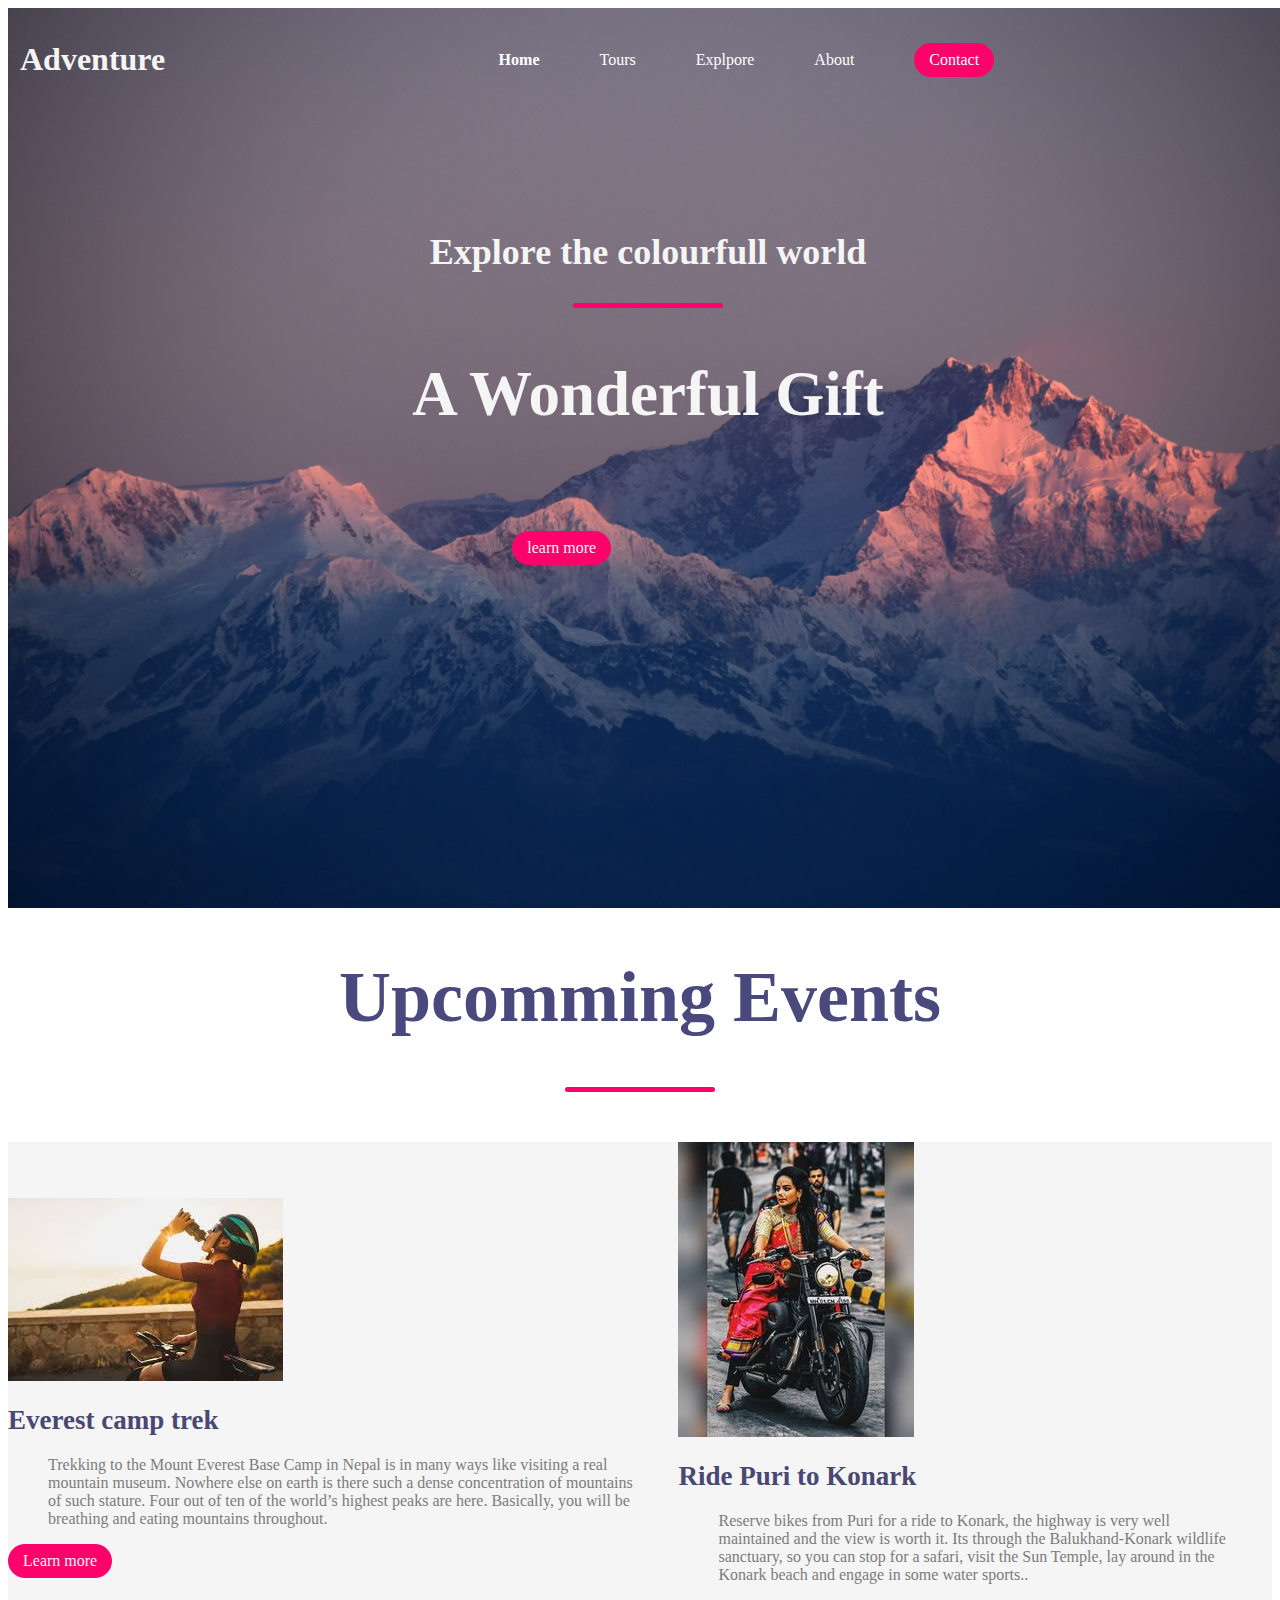
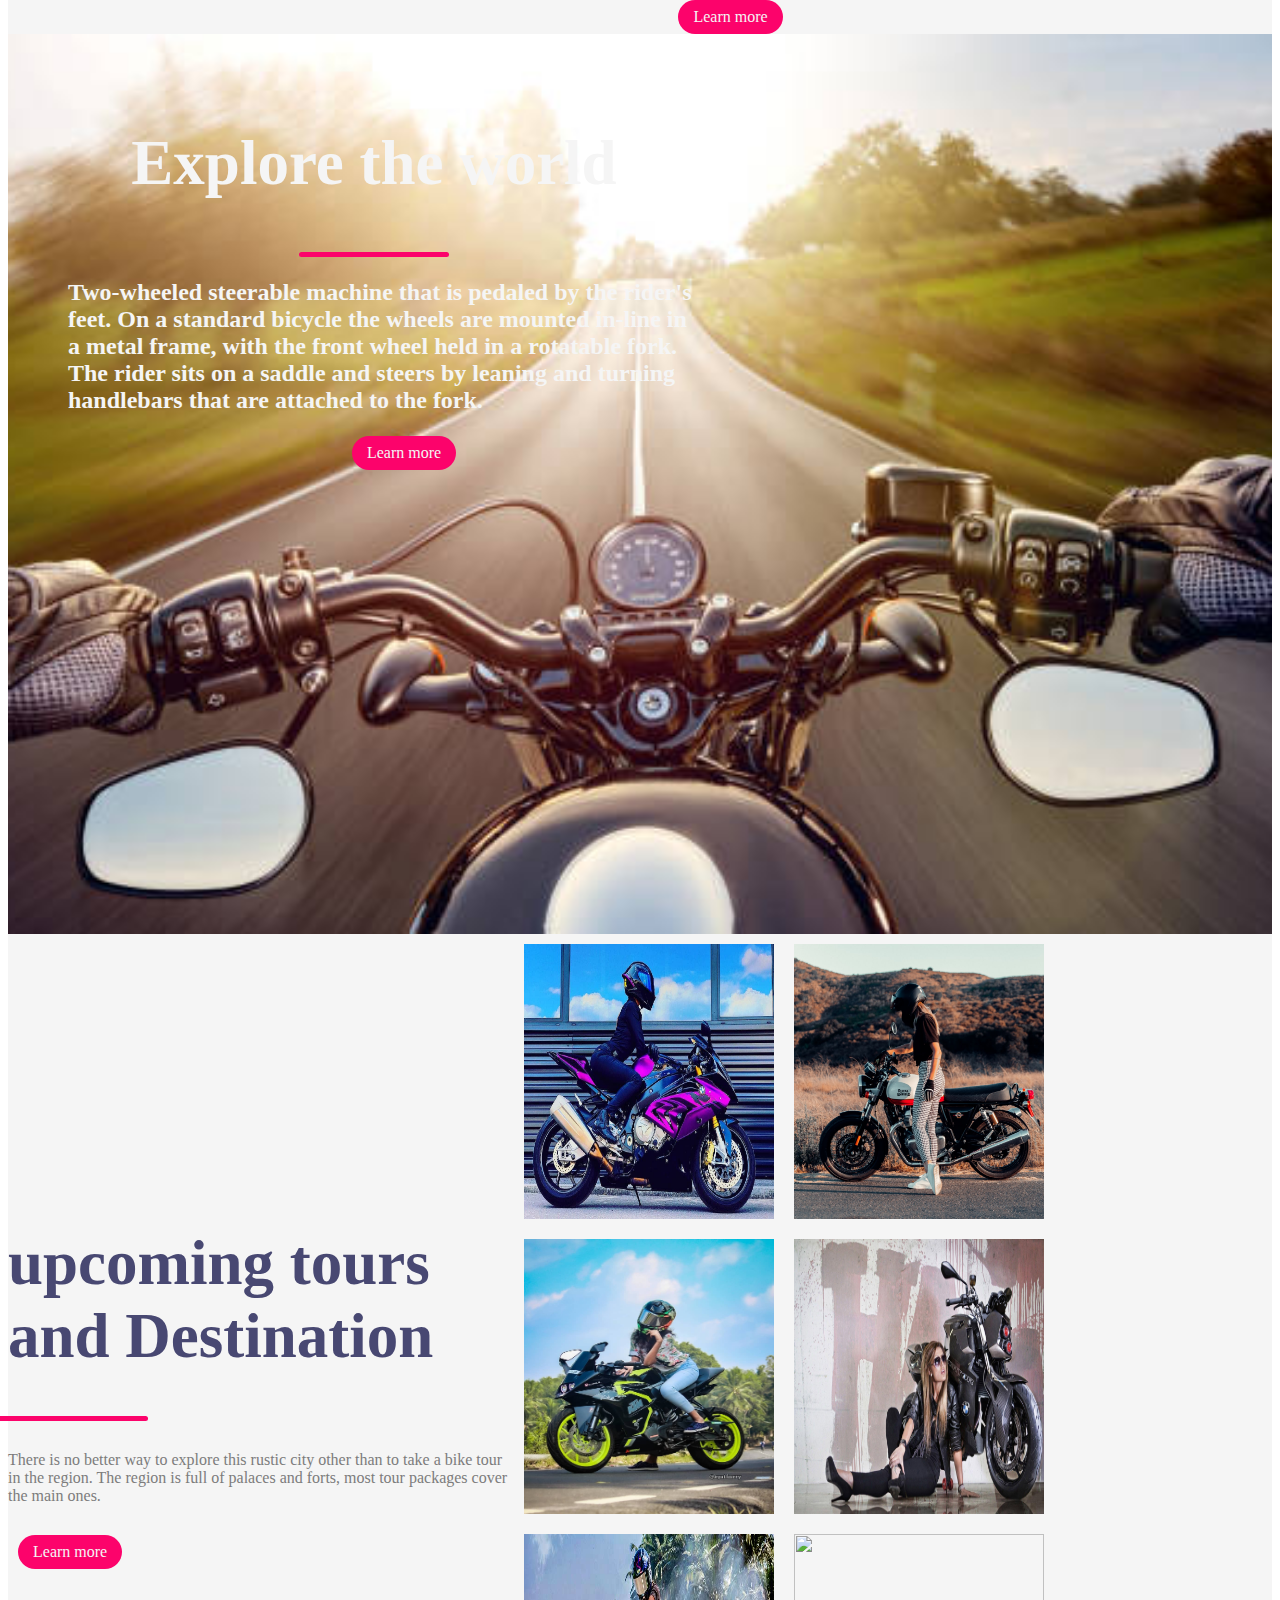
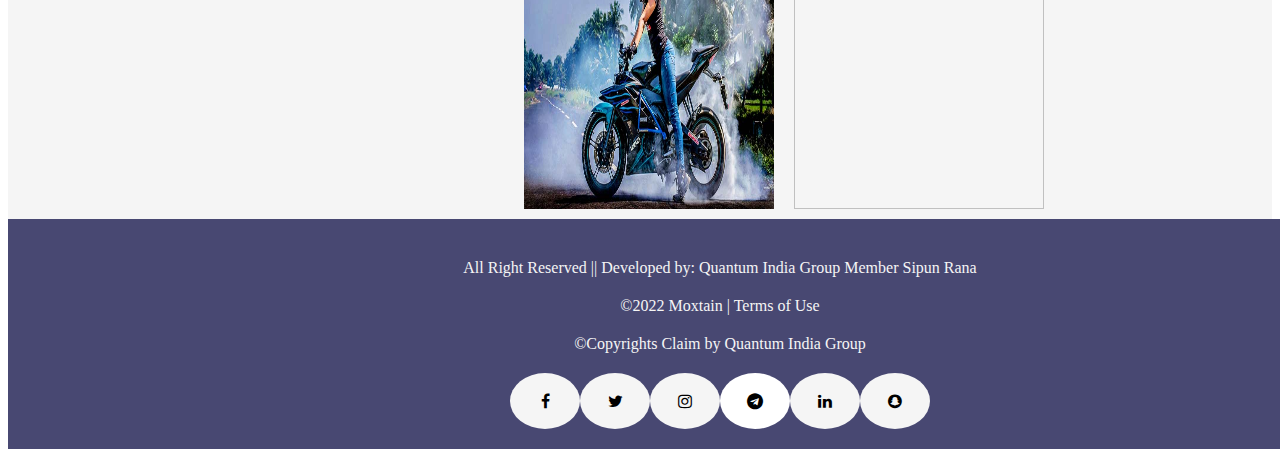
==== index.html @ a11cf1b9 "Update index.html" ====
<!DOCTYPE html>
<html>
<head>
	<meta charset="utf-8">
	<meta http-equiv="X-UA-Compatible" content="IE=edge">
	<meta name="viewport" content="width=device-width, initial-scale=1">
	
	<title>ADVENTURE</title>
	<link rel="preconnect" href="https://fonts.gstatic.com">
	<link href="https://fonts.googleapis.com/css2?family=Poppins:wght@300&display=swap" rel="stylesheet">
	<link rel="stylesheet" href="index.css">	
	<link rel="stylesheet" href="https://cdnjs.cloudflare.com/ajax/libs/font-awesome/4.7.0/css/font-awesome.min.css">
</head>
<body>
	<!--navbar-->
	<nav class="navbar">
		<h1 class="logo">Adventure</h1>
		<ul class="nav-links">
			<li class="active"><a href="index.html">Home</a></li>
			<li><a href="tours.html">Tours</a></li>
			<li><a href="explore.html">Explpore</a></li>
			<li><a href="about.html">About</a></li>
			<li class="ctn"><a href="contact.html">Contact</a></li>
			
			
		</ul>
		<img src="menu-btn.png" alt="" class="menu-btn">
		<i class="fa-sharp fa-solid fa-bars"></i>
		
	</nav>
	
	<header>
		<div class="header-content">
			<h2>Explore the colourfull world</h2>
			<div class="line"></div>
			<h1 style=" margin-bottom: 100px;">A Wonderful Gift</h1>
			<a href="https://www.betterhealth.vic.gov.au/health/healthyliving/cycling-health-benefits#:~:text=Cycling%20can%20help%20to%20protect,%2C%20park%2C%20school%20or%20work." class="ctn" style=" margin-left: 100px ;">learn more</a>
		</div>
	</header>
	<!---event-->
	<section class="events">
		<div class="title">
			<h1>Upcomming Events</h1>
			<div class="line"></div>
		</div>
		<div class="row">
			<div class="col">
				<img src="bike3.jpg" alt="">
				<h4>Everest camp trek</h4>
				<p>Trekking to the Mount Everest Base Camp in Nepal is in many ways like visiting a real mountain museum. Nowhere else on earth is there such a dense concentration of mountains of such stature. Four out of ten of the world’s highest peaks are here. Basically, you will be breathing and eating mountains throughout.</p>
				<a href="https://www.advadventures.com/package/gokyo-lake-to-everest-base-camp-trek.html?gclid=Cj0KCQjw6_CYBhDjARIsABnuSzqM0OFunBYCqiT2NWMAEwwoQ1t_6S26UzSmLmyEtZHwjiIYIII5TRMaApV6EALw_wcB" class="ctn">Learn more</a>
			</div>
			<div class="col">
				<img src="bike10.jpg" alt="">
				<h4> Ride Puri to Konark</h4>
				<p>Reserve bikes from Puri for a ride to Konark, the highway is very well maintained and the view is worth it. Its through the Balukhand-Konark wildlife sanctuary, so you can stop for a safari, visit the Sun Temple, lay around in the Konark beach and engage in some water sports..</p>
				<a href="https://indiagirlsonbike.blogspot.com/" class="ctn">Learn more</a>
			</div>
			
		</div>
	</section>
	<section class="explore">
		<div class="explore-content">
		<h1>Explore the world</h1>
		<div class="line"></div>
	<p><h2 style="transform: translate(10px,-80px);"> Two-wheeled steerable machine that is pedaled by the rider's feet. On a standard bicycle the wheels are mounted in-line in a metal frame, with the front wheel held in a rotatable fork. The rider sits on a saddle and steers by leaning and turning handlebars that are attached to the fork.</h2></p>
	<a href="https://www.britannica.com/technology/bicycle" class="ctn" style="transform:translate(30px,-150px);">Learn more</a>
	</div>
	</section>
	<section class="tours">
		<div class="row">
			<div class="col content-col">
				<h1>upcoming tours and Destination</h1>
				<div class="line"></div>
		<p>There is no better way to explore this rustic city other than to take a bike tour in the region. The region is full of palaces and forts, most tour packages cover the main ones. </p>
		<a href="https://www.tourism-of-india.com/bike-tours/" class="ctn">Learn more</a>
		</div>
		<div class="col image-col">
			<div class="image-gallery">
				<img src="bike4.jpeg" alt=""  height="275" width="183">
				<img src="bike5.jpg" alt=""  height="275" width="183">
				<img src="bike6.jpg" alt=""  height="275" width="183">
				<img src="bike7.jpg" alt="" height="275" width="183">
				<img src="bike8.jpg" alt=""  height="275" width="183">
				<img src="bike9.jpg" alt=""  height="275" width="183">
			</div>
			
		</div>
			
		</div>
		
	</section>
	<section class="footer">
		<p> All Right Reserved || Developed by: Quantum India Group Member Sipun Rana</p>
		<p>©2022 Moxtain | Terms of Use</p>
		<p>&copy;Copyrights Claim by Quantum India Group</p>
		<div class="social-apps flex">
		<a href="https://www.facebook.com" class="fa fa-facebook"></a>
		<a href="https://twitter.com/SIPUNRANA8?t=PG3cAD7wBOvK9KyFyAc2Jw&s=09" class="fa fa-twitter"></a>
		<a href="https://www.instagram.com/s_i_p_u_n_10/" class="fa fa-instagram"></a>
		<a href="https://t.me/Sipunrana" class="fa fa-telegram"></a>
		<a href="https://www.linkedin.com/in/sipun-rana-8a11a0234" class="fa fa-linkedin"></a>
		<a href="https://t.snapchat.com/KN6qvRUb" class="fa fa-snapchat"></a>

	</section>
	<script type="text/javascript">
		const menuBtn= document.querySelector('.menu-btn');
		const navlinks= document.querySelector('.nav-links');

		menuBtn.addEventListener('click',()=>{navlinks.classList.toggle('mobile-menu')})
	</script>
	<script>
	function darkMode() {
		var element = document.body;
		element.classList.toggle("dark-mode");
	}
	</script>
	
	

</body>
</html>
---- index.css ----
@import url('https://fonts.googleapis.com/css2?family=Poppins&display=swap'); 
/* ******global***** */
.{
	margin: 0;
	padding: 0;
	box-sizing: border-box;
}
a{
	text-decoration: none;
	text-decoration-color: whitesmoke;
	color: white;
	float: left;
}
 a:hover{
			background-color: white;
			color: #fc036b;
		}
ul{
	list-style: none;
}
.active{
	color: #fc036b;
	text-decoration: underline;
	font-weight: bold;
}
/*body,html{
	overflow-x: hidden;
}*/
/* Navbar*/
.navbar{
	position: absolute;
	top: 0;
	left: 0;
	display: flex;
	width: 100%;
	justify-content: space-between;
	padding: 20px;
	color: whitesmoke;
}
.nav-links{
	display: flex;
	align-items: center;

}
.nav-links li{
	margin: 0 30px;
}
header{
	width: 100vw;
	height: 100vh;
	background-image: url(mountain.jpg);
	background-position: bottom;
	background-size: cover;
	display: flex;
	align-items: center;
	justify-content: center;
}
.header-content{
	margin-bottom: 150px;
	color: whitesmoke;
	text-align: center;
}
.header-content h2{
	font-size: 4vmin;
}
.line{
	width: 150px;
	height: 5px;
	background: #fc036b;
	margin: 10px auto;
	border-radius: 5px;
}
.header-content h1{
	font-size: 7vmin;
	margin-top: 50px;
	margin-bottom: 30px;
}
.ctn{
	padding: 8px 15px;
	background: #fc036b;
	border-radius: 30px;
	color: whitesmoke;
}
.menu-btn {
	position: absolute;
	top: 30px;
	right: 30px;
	width: 40px;
	cursor: pointer;
	display: none;
	clip-path: circle();
}
/*Event*/
.section{
	width: 80%;
	margin: 80px auto;
}
.title{
	text-align: center;
	font-size: 4vmin;
	color: rgb(73, 73, 126);
}
.row{
	display: flex;
	align-items: center;
	width: 100%;
	justify-content: space-between;
	background: whitesmoke;
}
.row col {
	display: flex;
	flex-direction: column;
	align-items: center;
}
.events .row{
	margin-top: 50px;
}
h4{
	font-size: 3vmin;
	color: #484872;
	margin: 20px auto;
}
p{
	color: #7c7c7c;
	padding: 0px 40px;
}
.events.ctn {
	margin-top: 30px;
}
.explore{
	width: 100%;
	height: 100vh;
	background-image: url(bike.jpg);
	background-position: center;
	background-size: cover;
	background-repeat: no-repeat;
	display: flex;
}
.explore-content {
	width: 50%;
	padding: 50px;
	color: whitesmoke;
	display: flex;
	align-items: center;
	flex-direction: column;
}
.explore-content h1{
	font-size: 7vmin;
	
}
.explore-content .line{
	margin-bottom: 50px;
}
.explore-content p{
	color: rgb(2221, 221, 221);
}
.explore-content .ctn{
	margin-top: 40px;
}
.content-col{
	width: 40%;
}
.image-col{
	width: 60%;
}
.tours .row.col{
	width: 50%;
}
.tours .image-gallery{
	display: flex;
	flex-wrap: wrap;
	width: 100%;
	align-items: center;
}
.image-gallery img{
	width: 250px;
	margin: 10px;
}
.content-col h1{
	font-size: 7vmin;
	color: #484872;
}
.content-col .line{
	margin-left: -10px;
}
.content-col p{
	padding: 0;
	margin: 30px auto;
}
.content-col .ctn{
	margin-left: 10px;
}
.footer{
	width: 100%;
	min-height: 150px;
	padding: 20px 80px;
	margin: 0;
	background: #484872;
	text-align: center;
}
.footer p{
	color: whitesmoke;
	margin: 20px auto;
}

/* Style all font awesome icons */
.fa {
  padding: 20px;
  font-size: 30px;
  width: 20px;
  text-align: center;
  text-decoration: none;
  align-items: center;
}

/* Add a hover effect if you want */
.fa:hover {
  opacity: 0.7;
}

/* Set a specific color for each brand */

/* Facebook */
.fa-facebook {
  background: whitesmoke;
  color: black;
  height: -40px;
  align-items: center;
}

/* Twitter */
.fa-twitter {
  background:whitesmoke;
  color: black;
  align-items: center;
}
.fa-instagram {
  background: whitesmoke;
  color: black;
  align-items: center;
}
.fa-youtube{
	background: red;
	color: white;
	text-align: center;
	align-items: center;
	font-variant-ligatures:historical-ligatures;
}
.fa-telegram{
	background: white;
	color: black;
	text-align: center;
	align-items: center;
	font-variant-ligatures:historical-ligatures;
}
.fa-linkedin{
	background: whitesmoke;
	color: black;
	text-align: center;
	align-items: center;
	font-variant-ligatures:historical-ligatures;
}
.fa-whatsapp{
	background: green;
	color: white;
	text-align: center;
	align-items: center;
	font-variant-ligatures:historical-ligatures;
}
.fa-snapchat{
	background: whitesmoke;
	color: black;
	border-color: black;
	text-align: center;
	align-items: center;
	font-variant-ligatures:historical-ligatures;
}
.fa-envelope{
	background: whitesmoke;
	color: black;
	border-color: black;
	text-align: center;
	align-items: center;
	font-variant-ligatures:historical-ligatures;
}
.fa {
  padding: 20px;
  font-size: 30px;
  width: 30px;
  text-align: center;
  text-decoration: none;
  border-radius: 50%;
  align-items: center;

}
.flex{
	display: flex;
	flex-wrap: wrap;
	justify-content: center;
	align-items: center;
}
.dark-mode {
		background-color: black;
		color: whitesmoke;
		
	}
.header-contents pre {
	color:#484863;
	margin-top: 190px;
	margin-bottom: 250px;
	margin-left: 190px;
}


/* Mobile device */
@media only screen and (max-width: 850px){
	.menu-btn{
		display: block;

	}
	.navbar{
		padding: 0;
	}
	.logo{
		position: absolute;
		top: 30px;
		left: 30px;
	}
	.nav-links{
		flex-direction: column;
		width: 100%;
		height: 100vh;
		justify-content: center;
		background: #484872;
		margin-top: -900px;
		transition: all 0.5s ease;

	}
	.mobile-menu{
		margin-top: 0px;
		border-bottom-right-radius: 50%;
	}
	.nav-links li {
		margin: 30px auto;

	}
	/*Events*/
	.row{
		flex-direction: column;
	}
	.row .col{
		margin: 20px auto;
	}
	.col img {
		max-width: 90%;
	}
	/*explore*/
	.explore-content{
		width: 100%;

	}
	.explore-content h1{
		color: goldenrod;
	}
	.explore-content h2{
		color: whitesmoke;
	}
	.explore-content .line{
	margin-bottom: 50px;
}
	.tours .col{
		width: 100%;
	}
	.image-gallery{
		justify-content: center;
		align-items: center;
	}
	.image-gallery img{
		width: 90%;
	}
	.footer {
		padding: 10px;
	}
}
.about-content{
	background: whitesmoke;
}
/*Animation*/
img{
	transition: transform .3s ease;
}
img:hover{
	transform: scale(1.1);
}
.ctn:hover{
	background: whitesmoke;
	color: #fc036b;
	box-shadow: 2px 2px 5px #00000056;
}
li:hover{
	color: #fc036b;
	cursor: pointer;
}
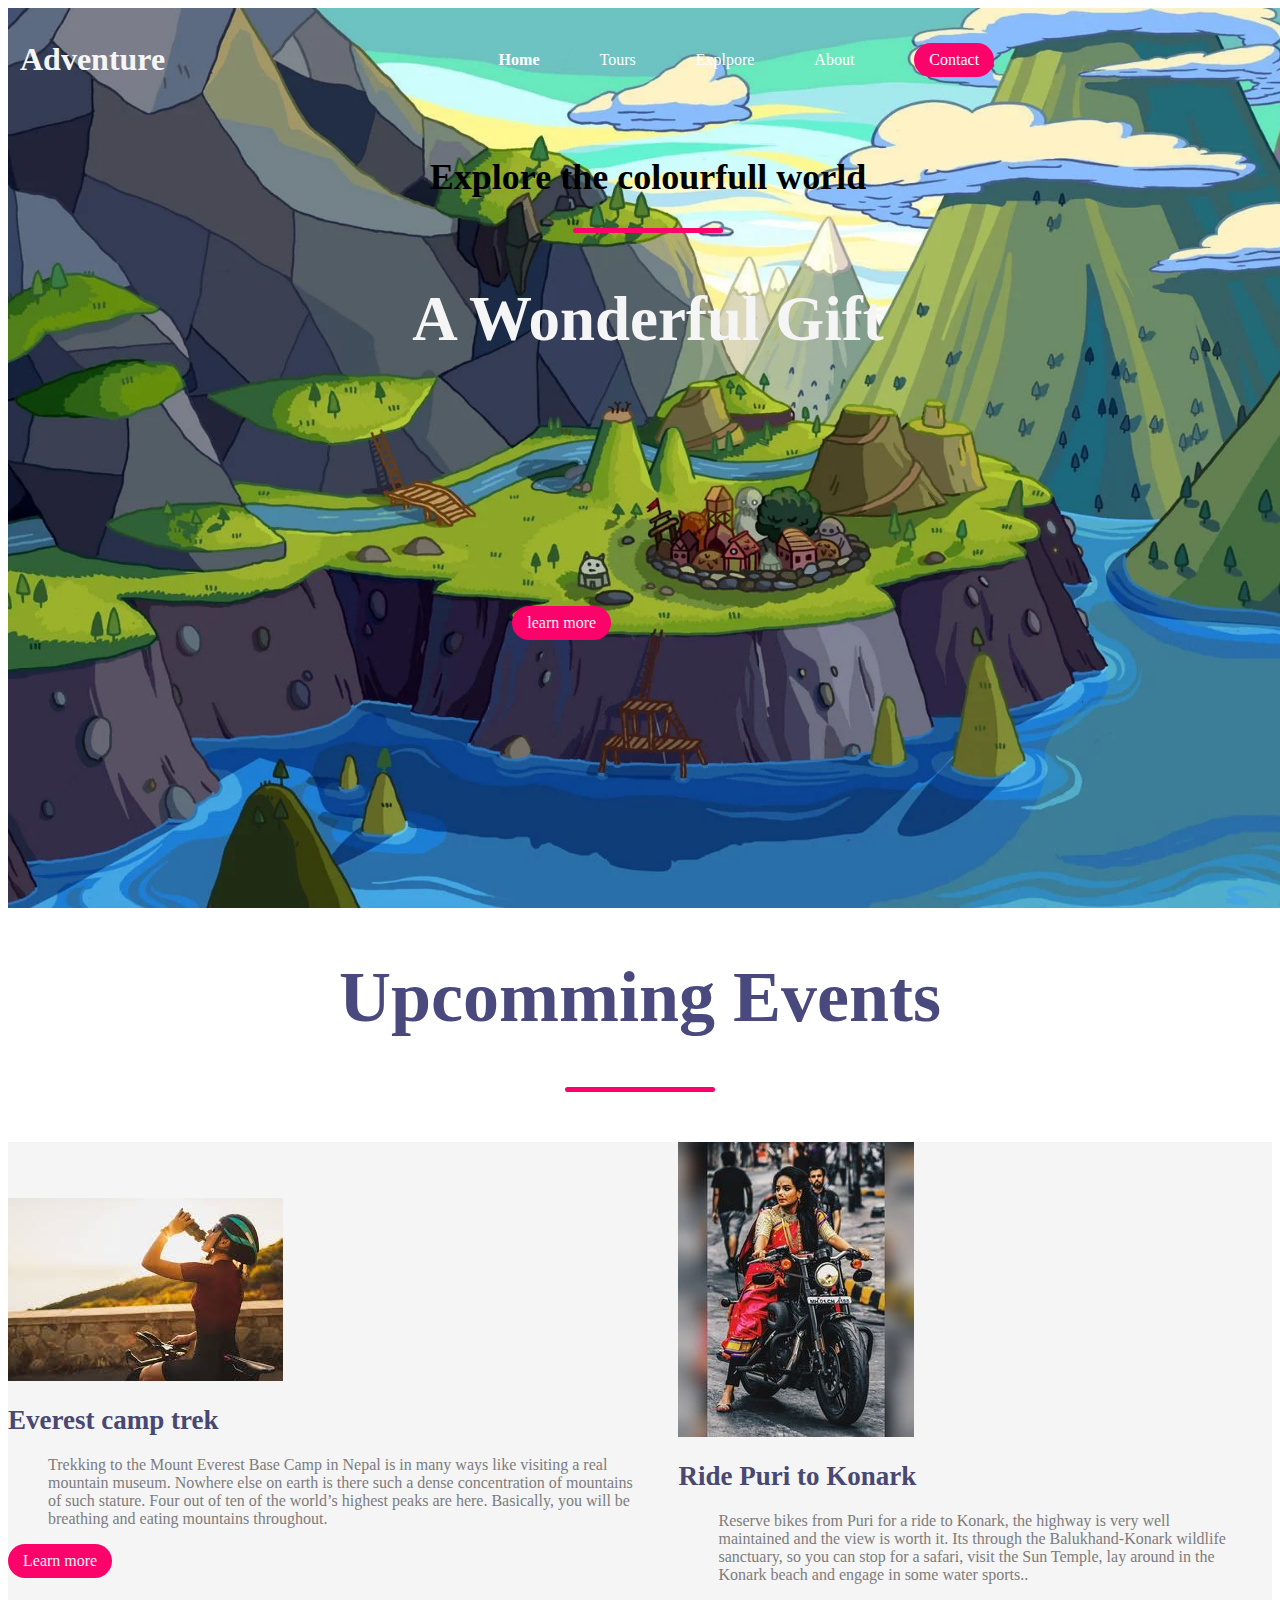
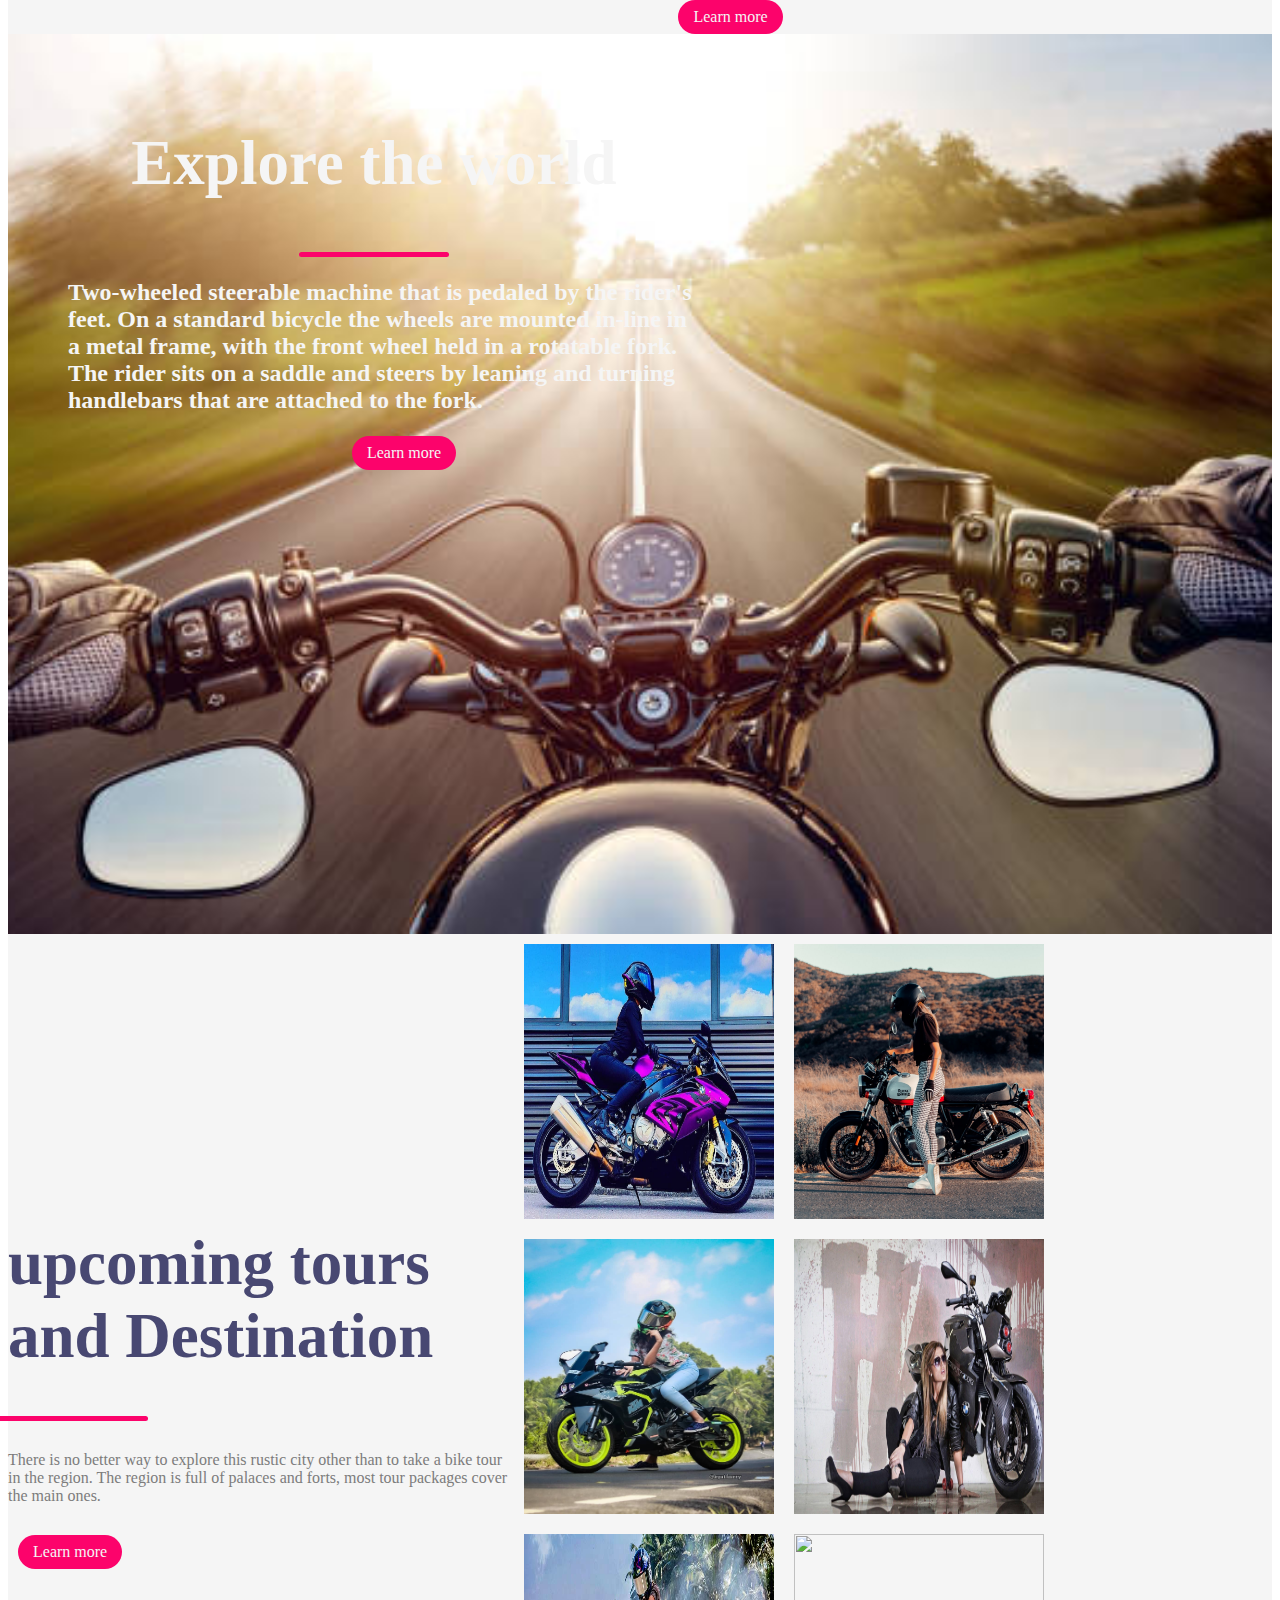
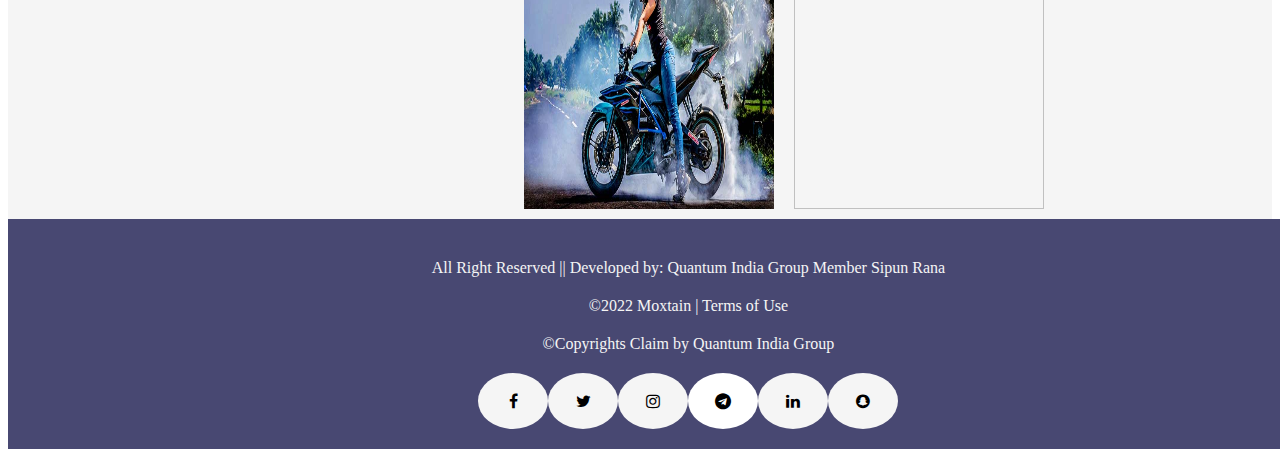
==== commit 99b10fb4: "Update index.html" ====
--- a/index.html
+++ b/index.html
@@ -31,9 +31,9 @@
 	
 	<header>
 		<div class="header-content">
-			<h2>Explore the colourfull world</h2>
+			<h2 style="color:black">Explore the colourfull world</h2>
 			<div class="line"></div>
-			<h1 style=" margin-bottom: 100px;">A Wonderful Gift</h1>
+			<h1 style=" margin-bottom: 250px;">A Wonderful Gift</h1>
 			<a href="https://www.betterhealth.vic.gov.au/health/healthyliving/cycling-health-benefits#:~:text=Cycling%20can%20help%20to%20protect,%2C%20park%2C%20school%20or%20work." class="ctn" style=" margin-left: 100px ;">learn more</a>
 		</div>
 	</header>
--- a/index.css
+++ b/index.css
@@ -48,7 +48,7 @@
 header{
 	width: 100vw;
 	height: 100vh;
-	background-image: url(mountain.jpg);
+	background-image: url(mountain2.webp);
 	background-position: bottom;
 	background-size: cover;
 	display: flex;
@@ -191,7 +191,7 @@
 	margin-left: 10px;
 }
 .footer{
-	width: 100%;
+	width: 95%;
 	min-height: 150px;
 	padding: 20px 80px;
 	margin: 0;
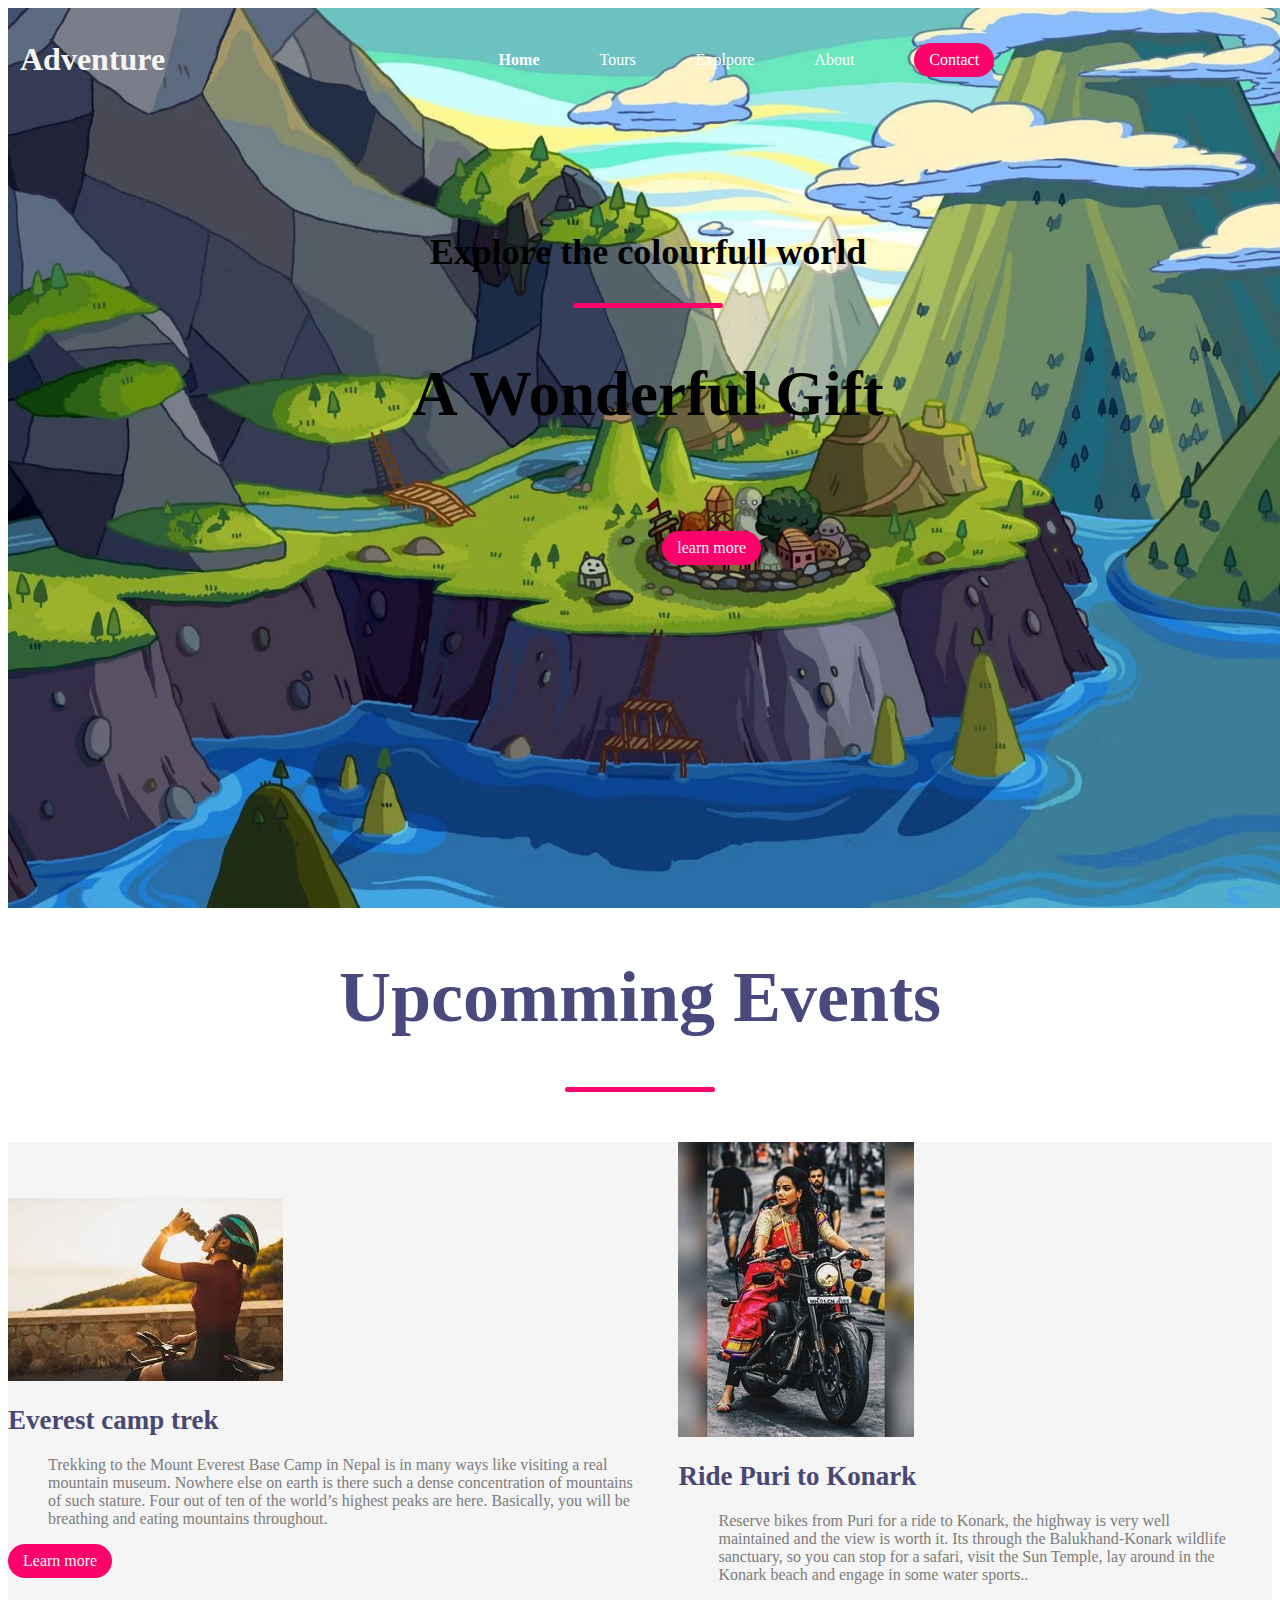
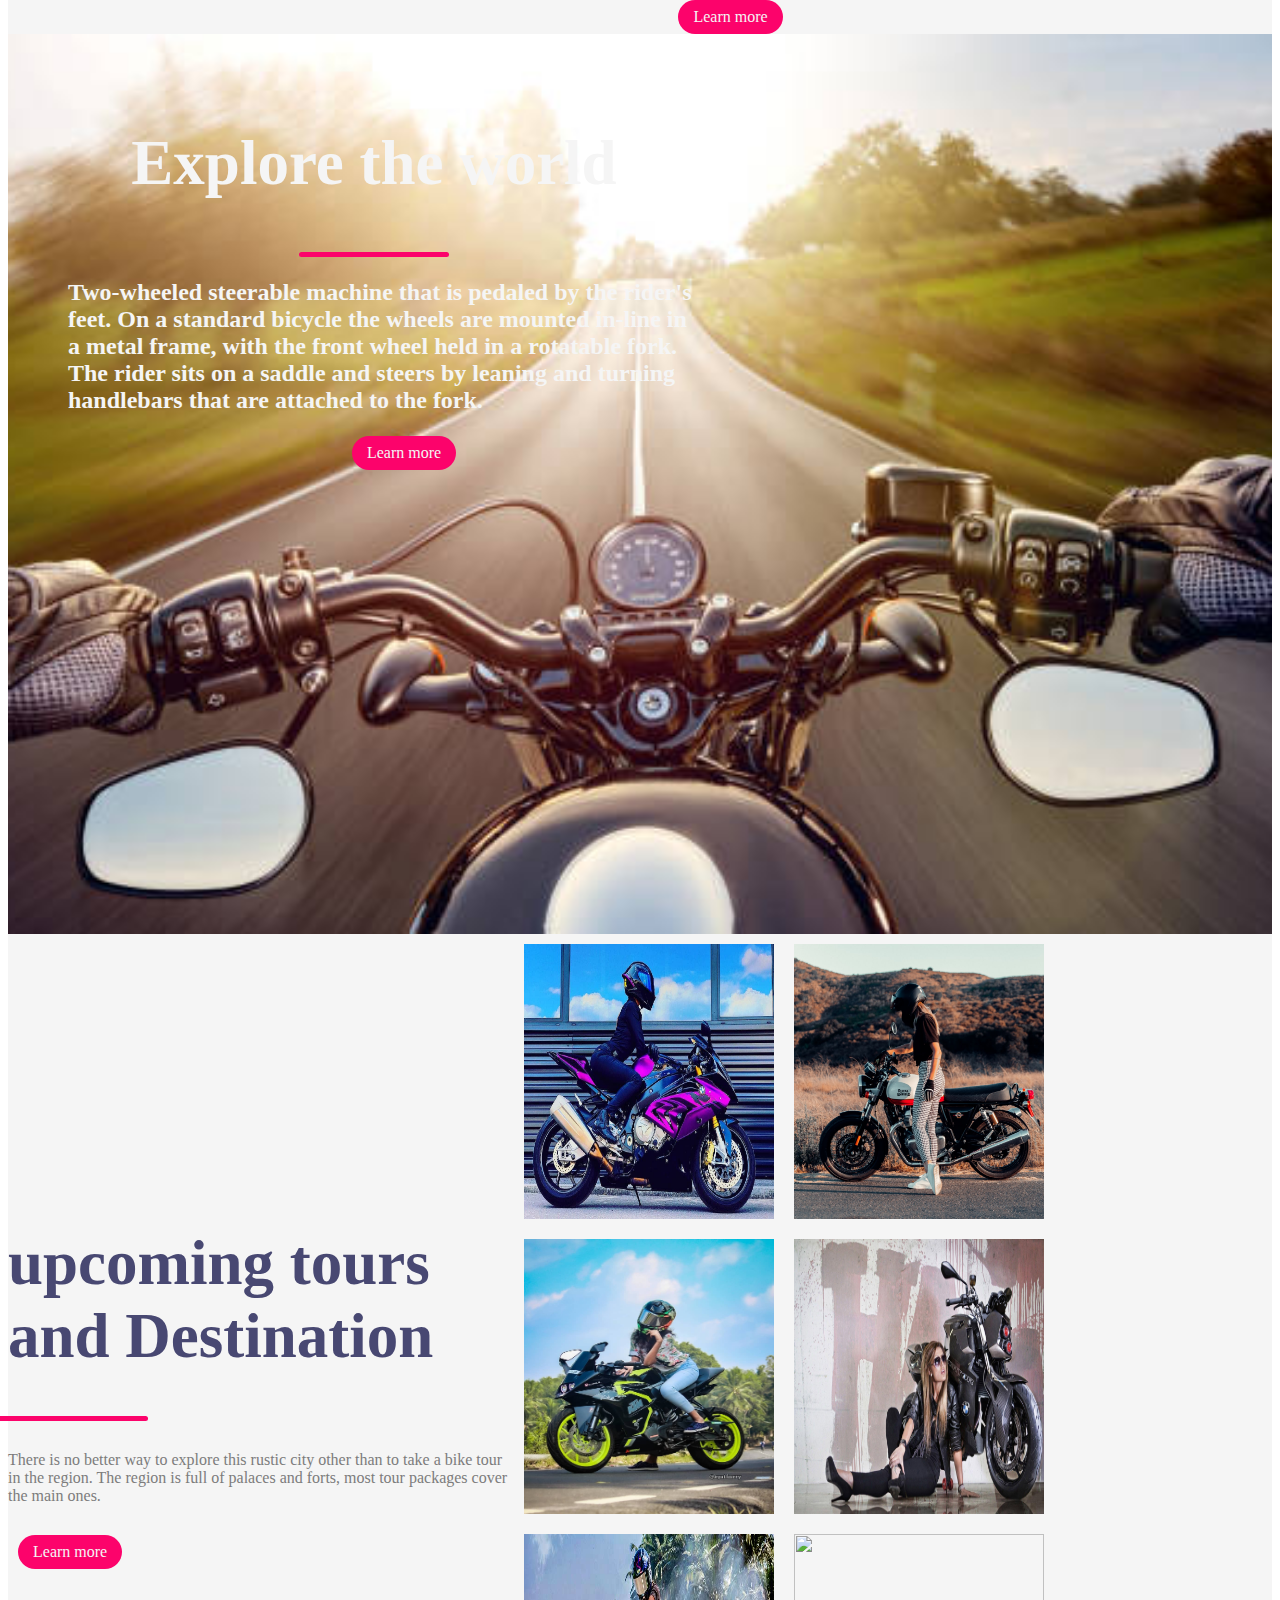
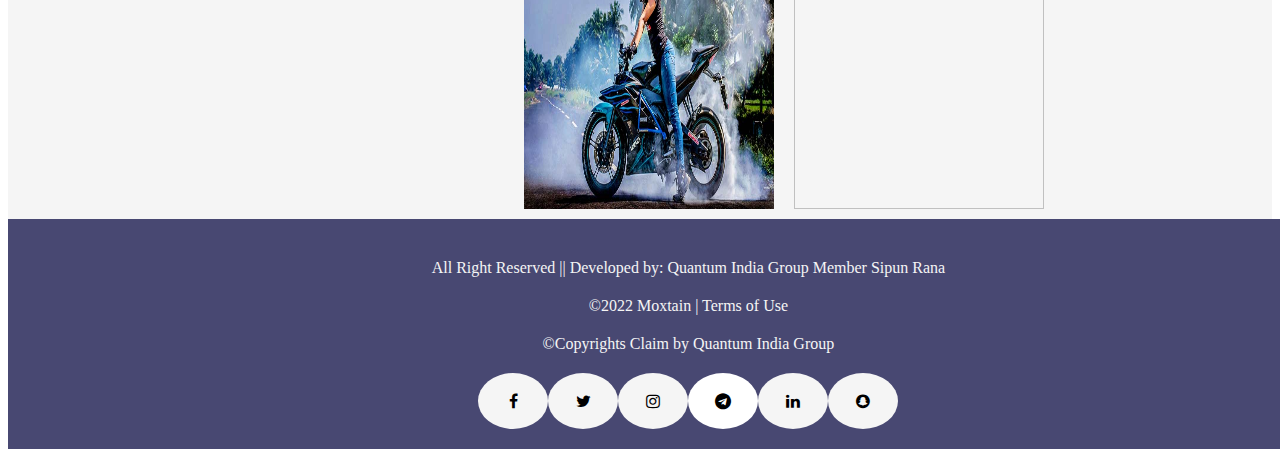
==== commit 34e17301: "Update index.html" ====
--- a/index.html
+++ b/index.html
@@ -33,8 +33,8 @@
 		<div class="header-content">
 			<h2 style="color:black">Explore the colourfull world</h2>
 			<div class="line"></div>
-			<h1 style=" margin-bottom: 250px;">A Wonderful Gift</h1>
-			<a href="https://www.betterhealth.vic.gov.au/health/healthyliving/cycling-health-benefits#:~:text=Cycling%20can%20help%20to%20protect,%2C%20park%2C%20school%20or%20work." class="ctn" style=" margin-left: 100px ;">learn more</a>
+			<h1 style=" margin-bottom: 100px;color:black">A Wonderful Gift</h1>
+			<a href="https://www.betterhealth.vic.gov.au/health/healthyliving/cycling-health-benefits#:~:text=Cycling%20can%20help%20to%20protect,%2C%20park%2C%20school%20or%20work." class="ctn" style=" margin-left: 250px ;">learn more</a>
 		</div>
 	</header>
 	<!---event-->
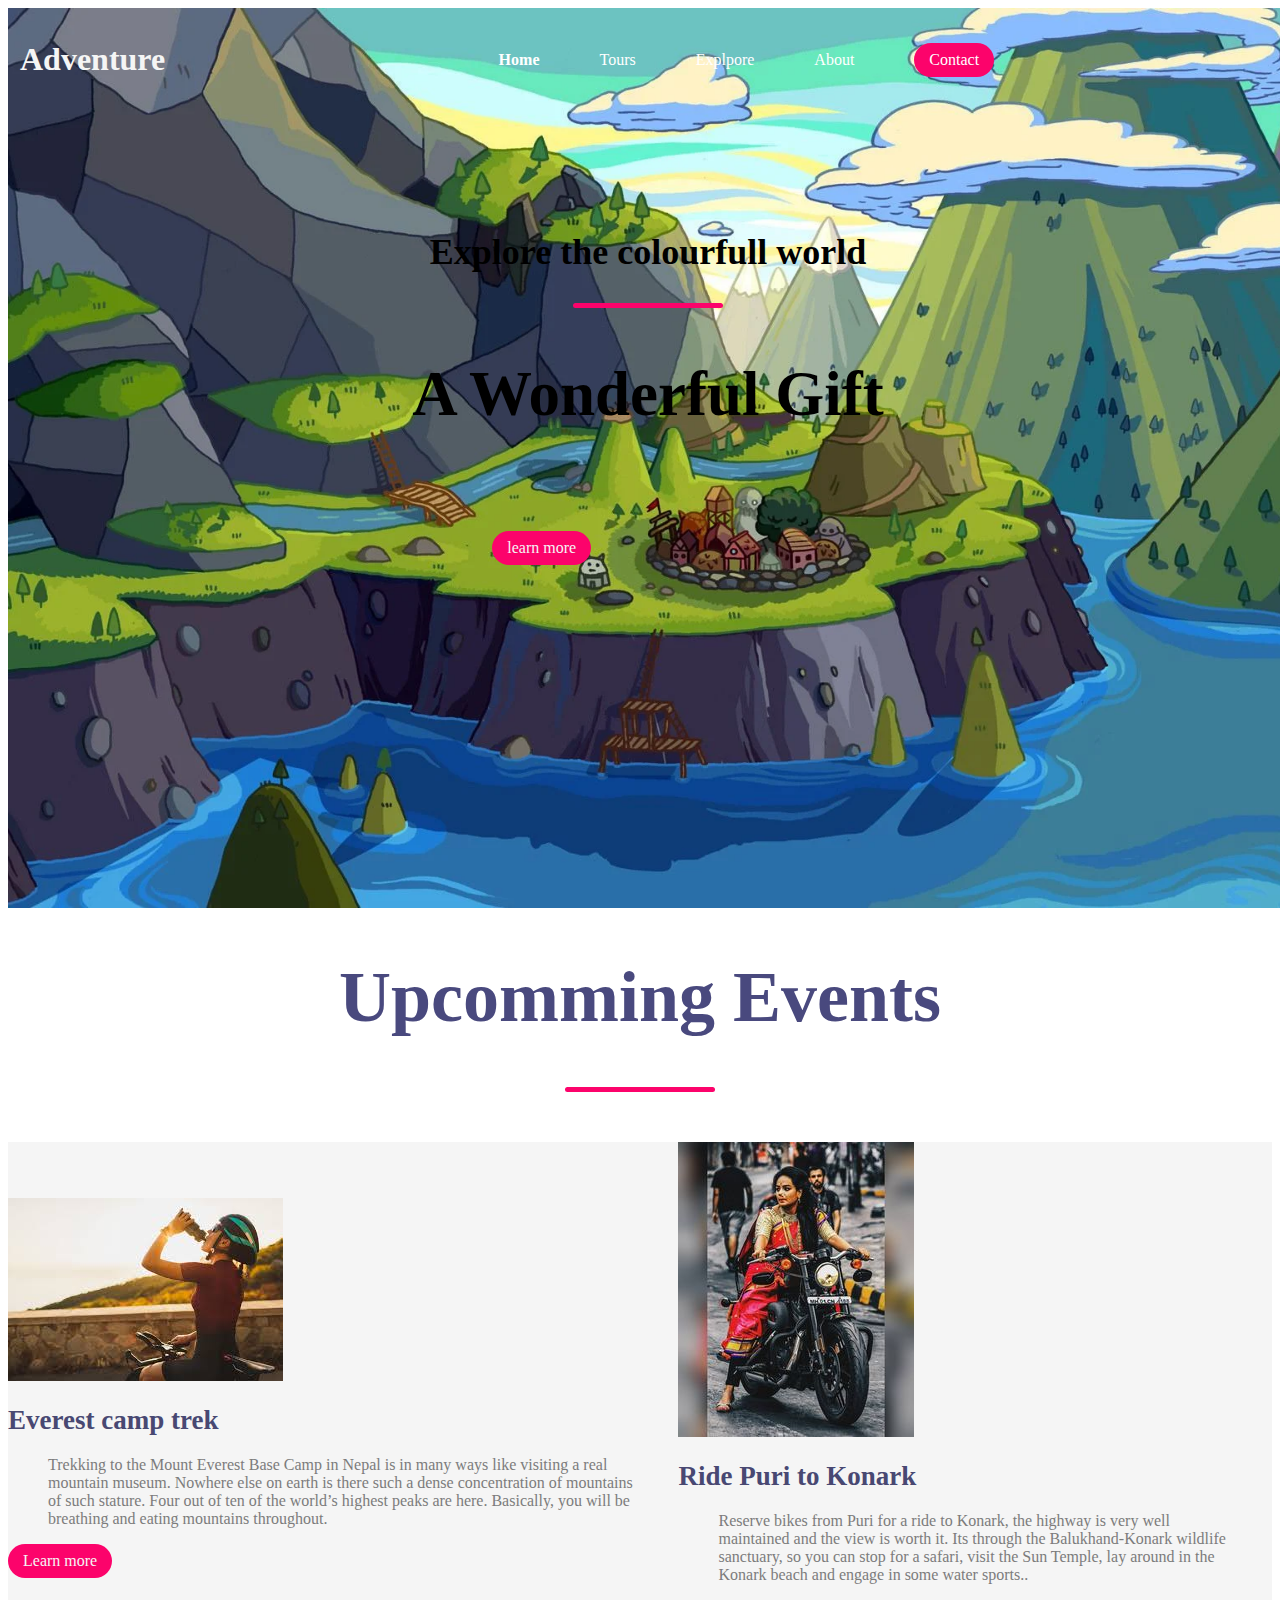
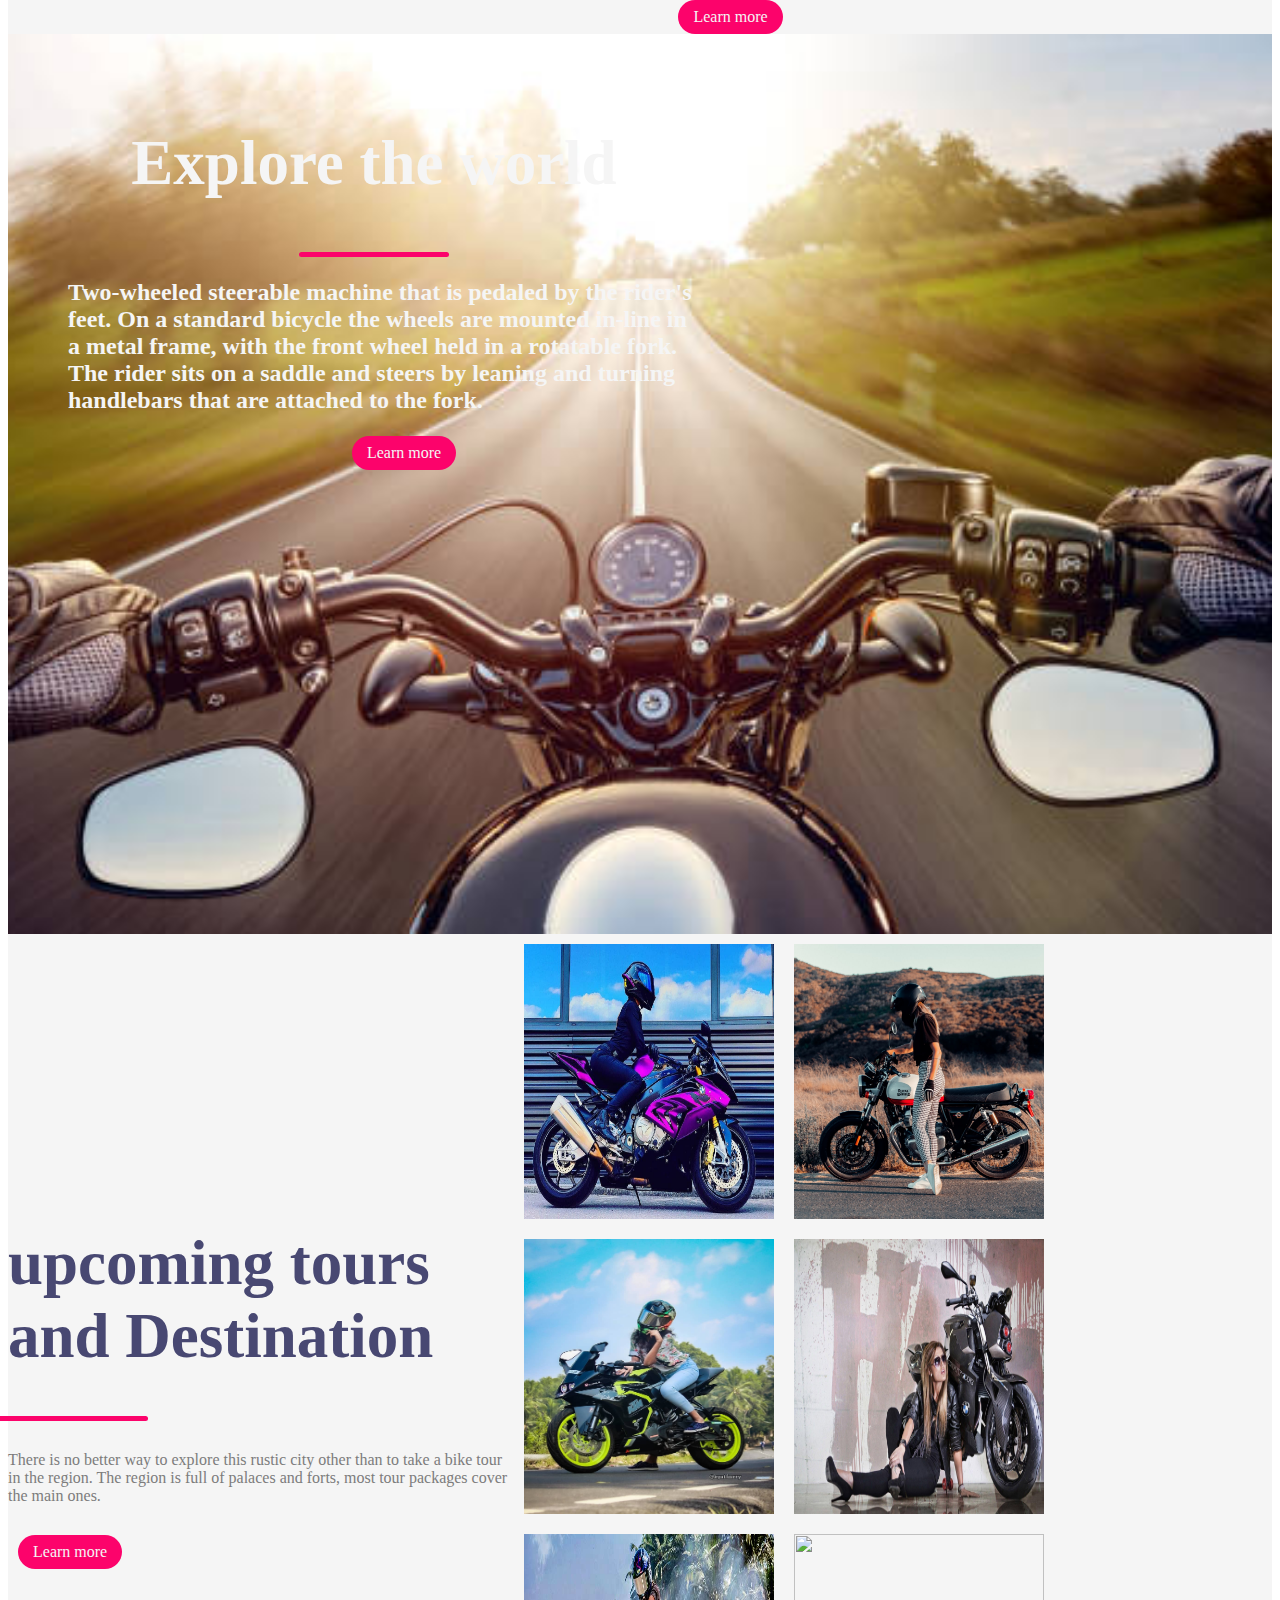
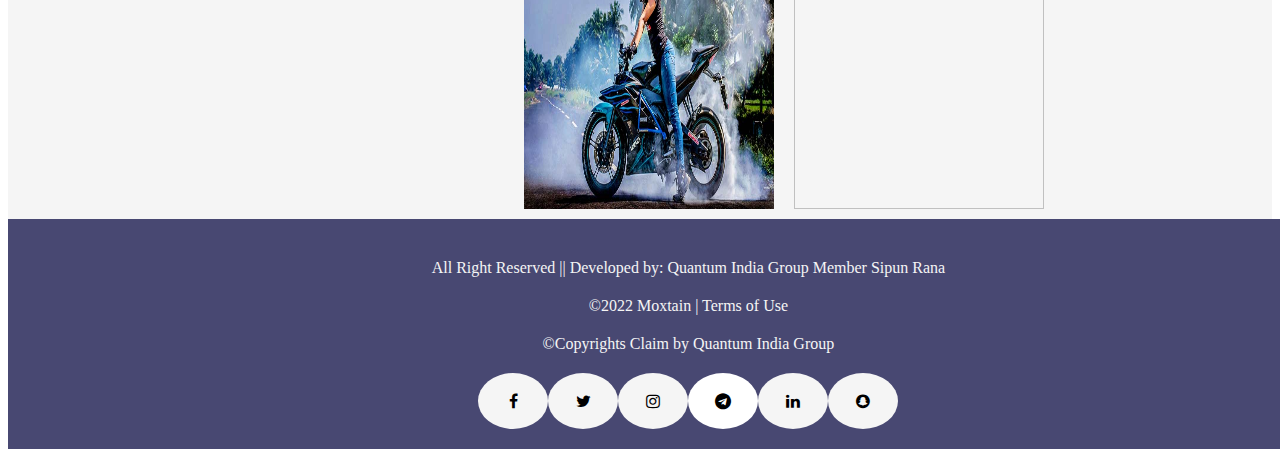
==== commit f567364a: "Update index.html" ====
--- a/index.html
+++ b/index.html
@@ -34,7 +34,7 @@
 			<h2 style="color:black">Explore the colourfull world</h2>
 			<div class="line"></div>
 			<h1 style=" margin-bottom: 100px;color:black">A Wonderful Gift</h1>
-			<a href="https://www.betterhealth.vic.gov.au/health/healthyliving/cycling-health-benefits#:~:text=Cycling%20can%20help%20to%20protect,%2C%20park%2C%20school%20or%20work." class="ctn" style=" margin-left: 250px ;">learn more</a>
+			<a href="https://www.betterhealth.vic.gov.au/health/healthyliving/cycling-health-benefits#:~:text=Cycling%20can%20help%20to%20protect,%2C%20park%2C%20school%20or%20work." class="ctn" style=" margin-left: 80px ;">learn more</a>
 		</div>
 	</header>
 	<!---event-->
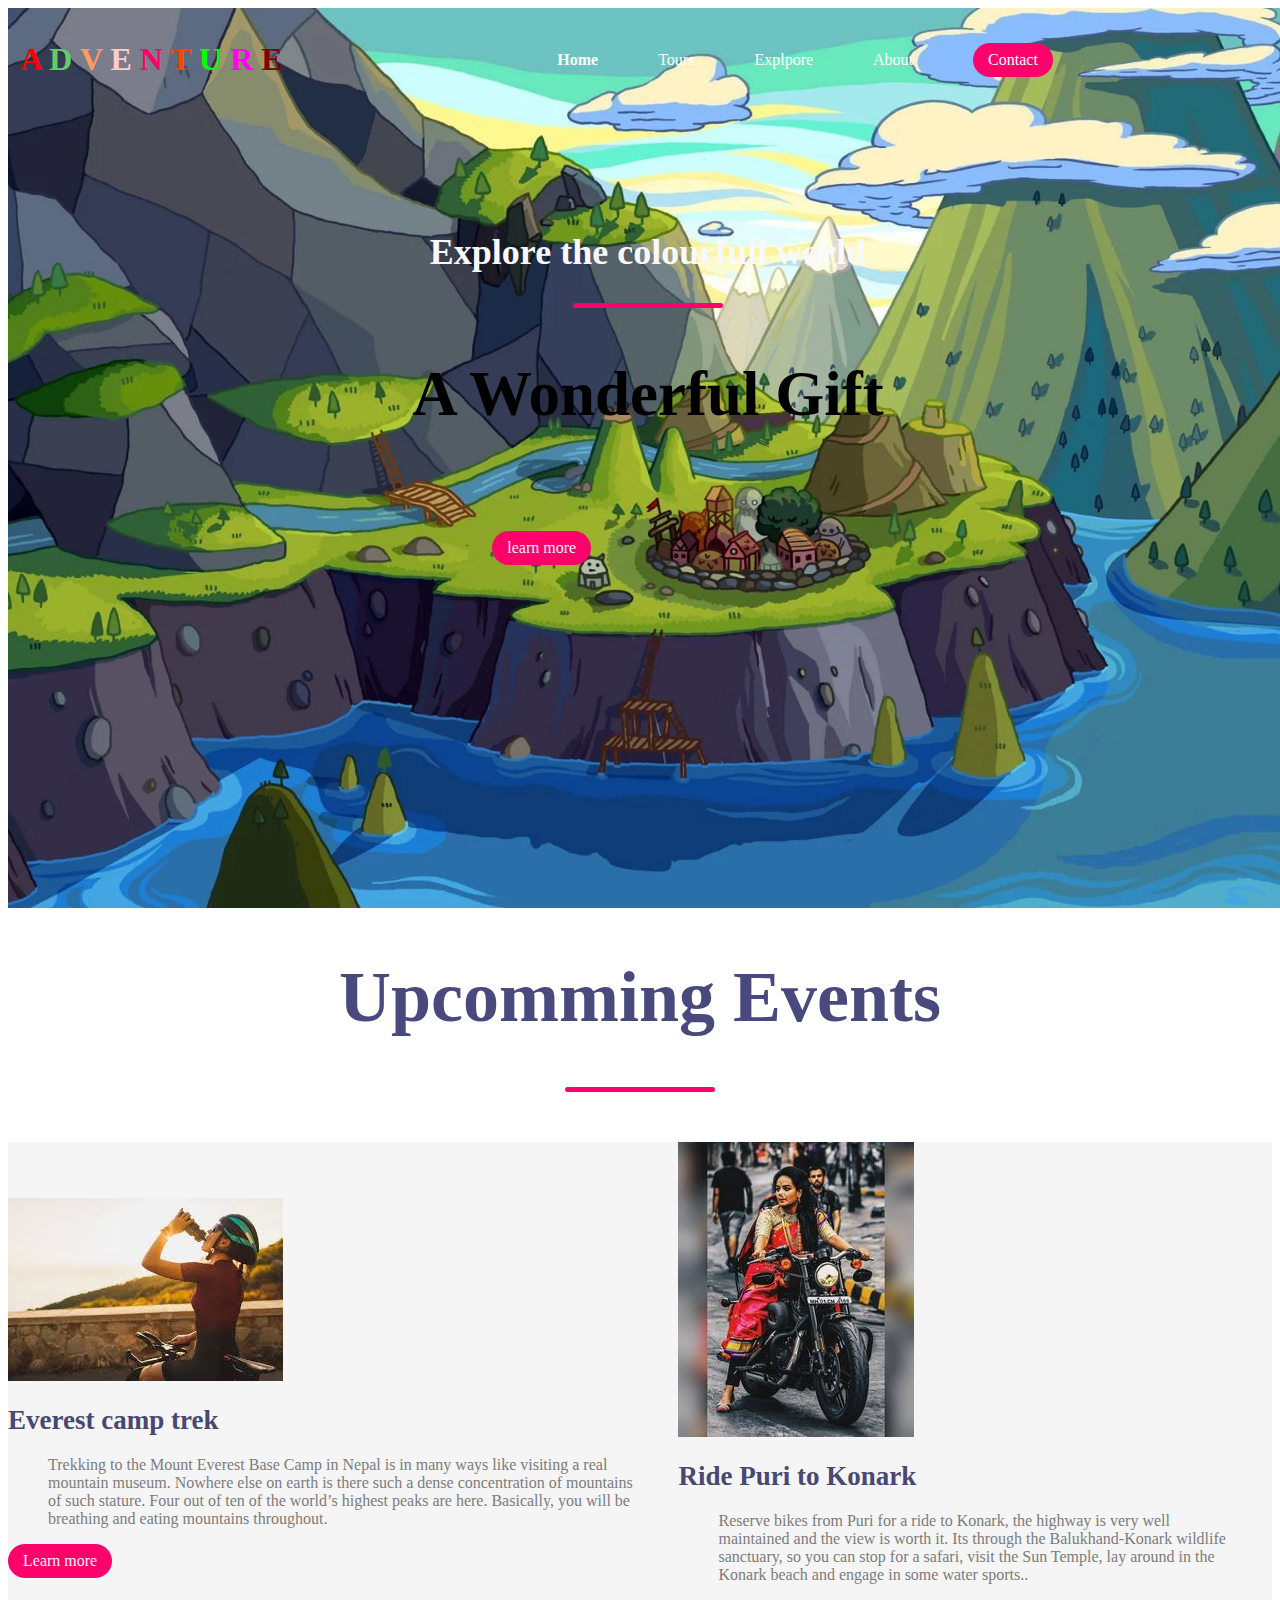
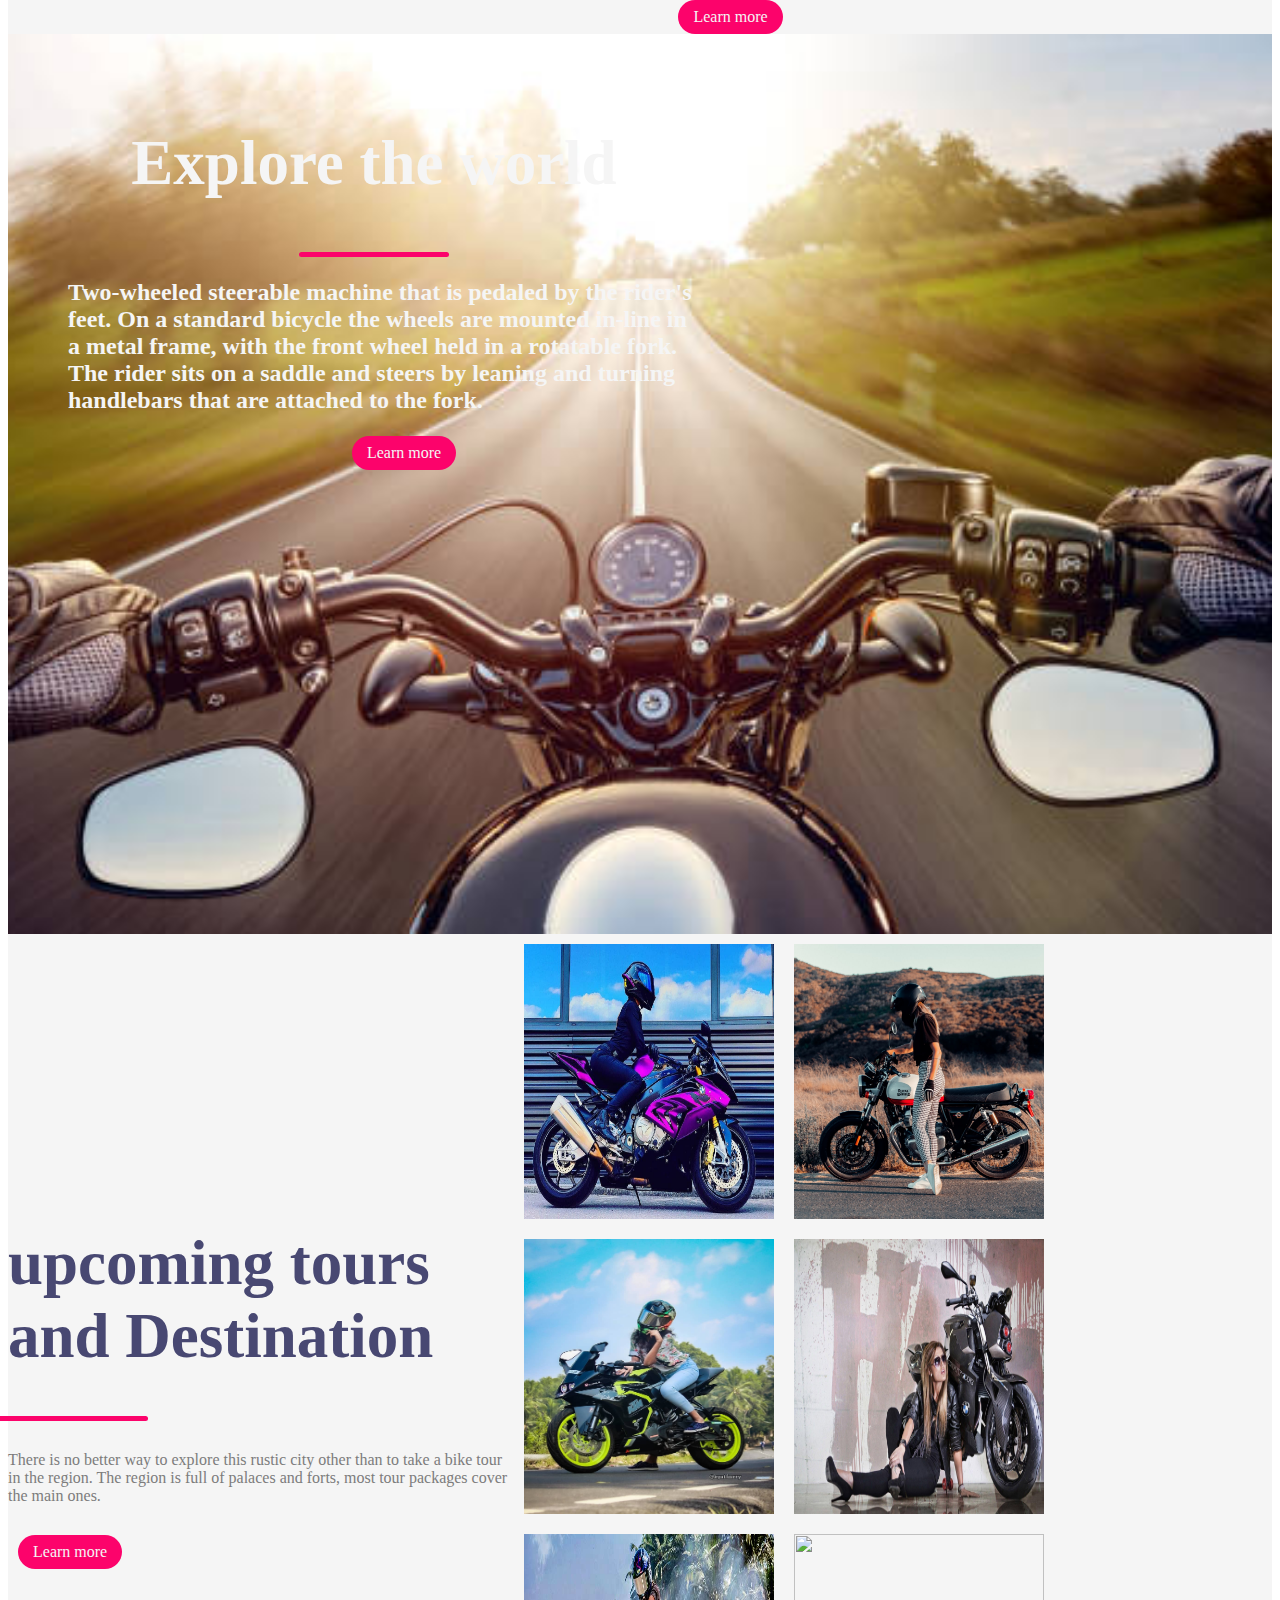
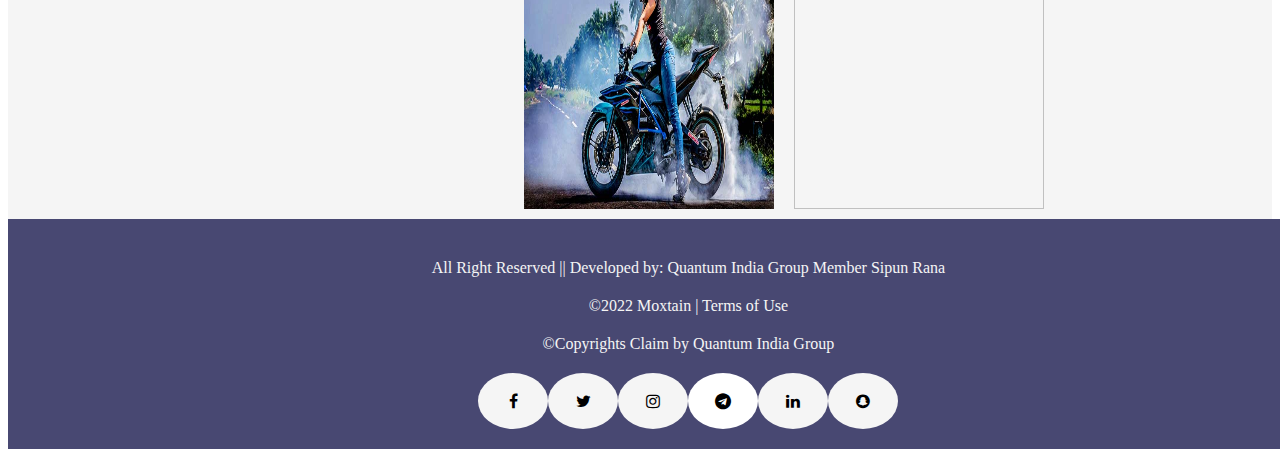
==== commit 267d7064: "Update index.html" ====
--- a/index.html
+++ b/index.html
@@ -14,7 +14,15 @@
 <body>
 	<!--navbar-->
 	<nav class="navbar">
-		<h1 class="logo">Adventure</h1>
+		<h1 class="logo"><span style="color:#FF0000">A</span>
+			<span style="color:#66CC66">D</span>
+			<span style="color:#FF9966">V</span>
+			<span style="color:#FFCCCC">E</span>
+			<span style="color:#FF0066">N</span>
+			<span style="color:#FF4500">T</span>
+			<span style="color:#00FF00">U</span>
+			<span style="color:#FF00FF">R</span>
+			<span style="color:#800000">E</span></h1>
 		<ul class="nav-links">
 			<li class="active"><a href="index.html">Home</a></li>
 			<li><a href="tours.html">Tours</a></li>
@@ -31,7 +39,7 @@
 	
 	<header>
 		<div class="header-content">
-			<h2 style="color:black">Explore the colourfull world</h2>
+			<h2 style="color:#F8F8FF">Explore the colourfull world</h2>
 			<div class="line"></div>
 			<h1 style=" margin-bottom: 100px;color:black">A Wonderful Gift</h1>
 			<a href="https://www.betterhealth.vic.gov.au/health/healthyliving/cycling-health-benefits#:~:text=Cycling%20can%20help%20to%20protect,%2C%20park%2C%20school%20or%20work." class="ctn" style=" margin-left: 80px ;">learn more</a>
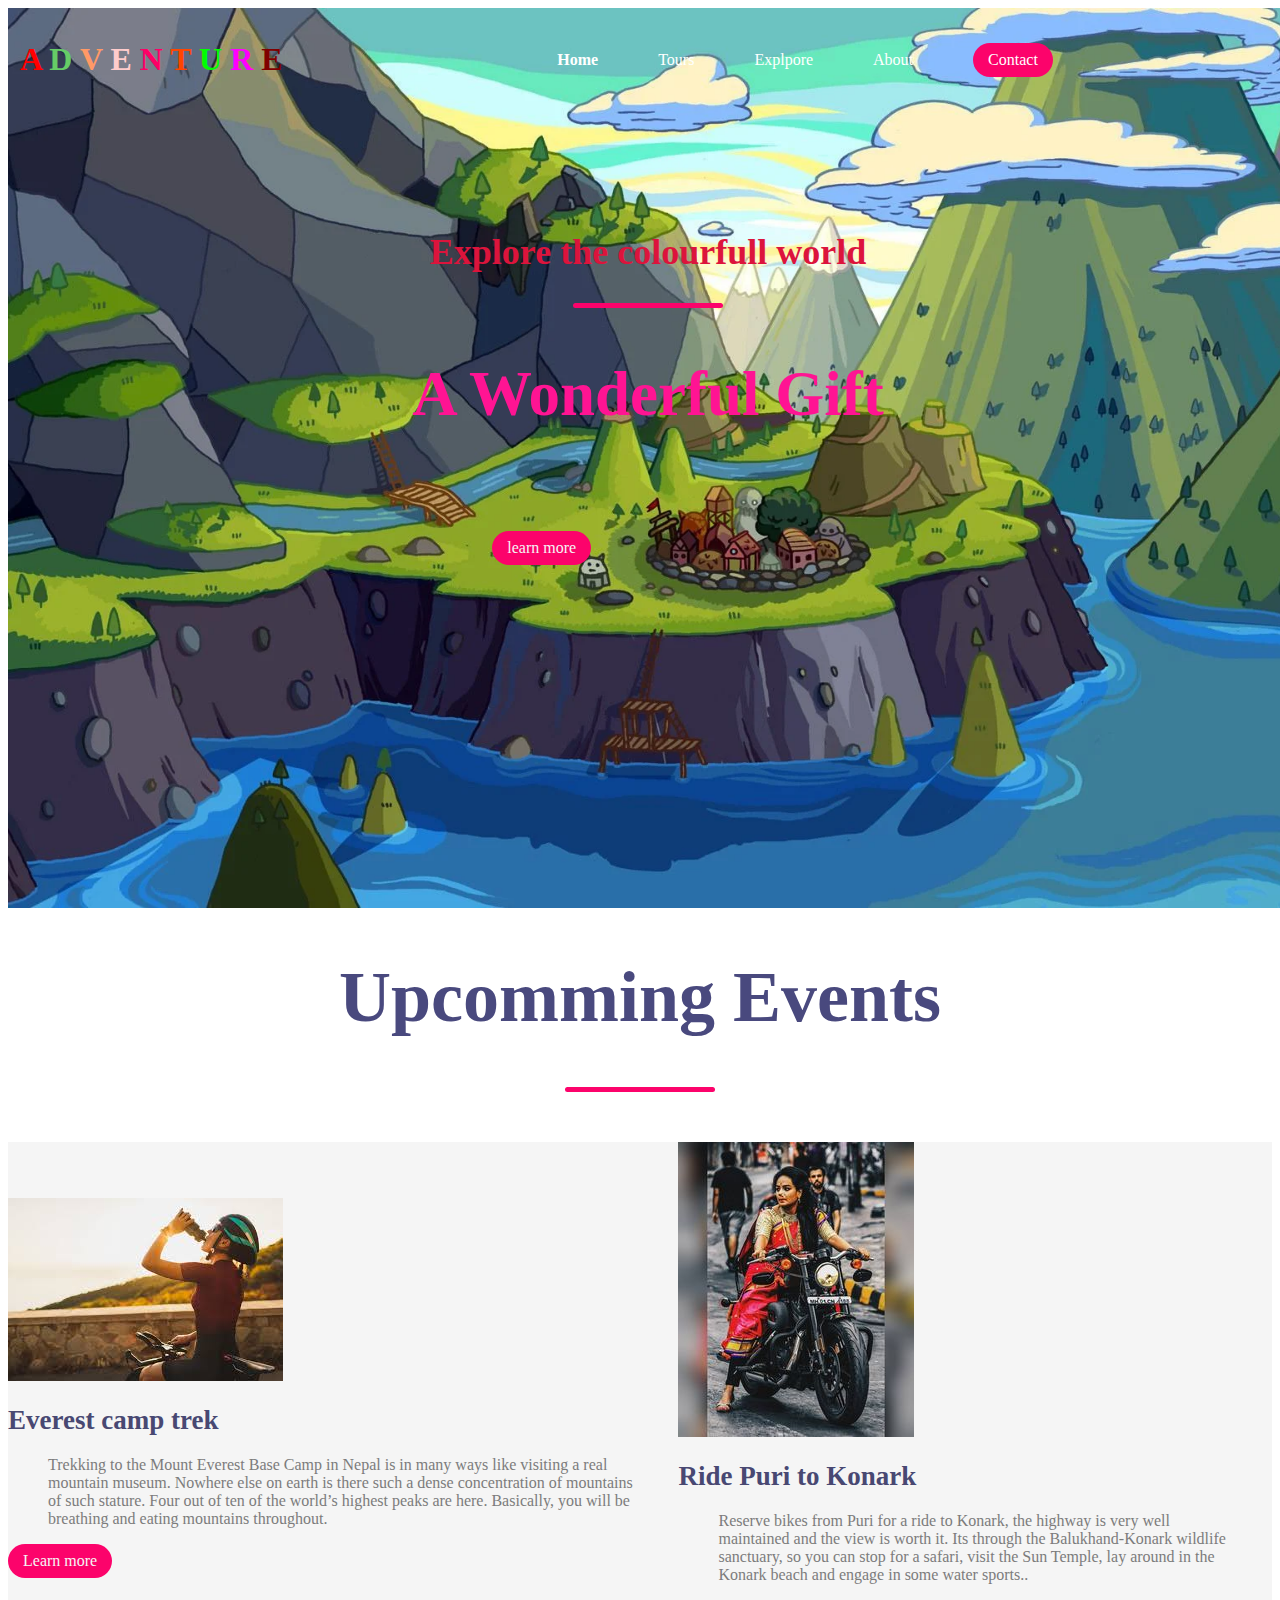
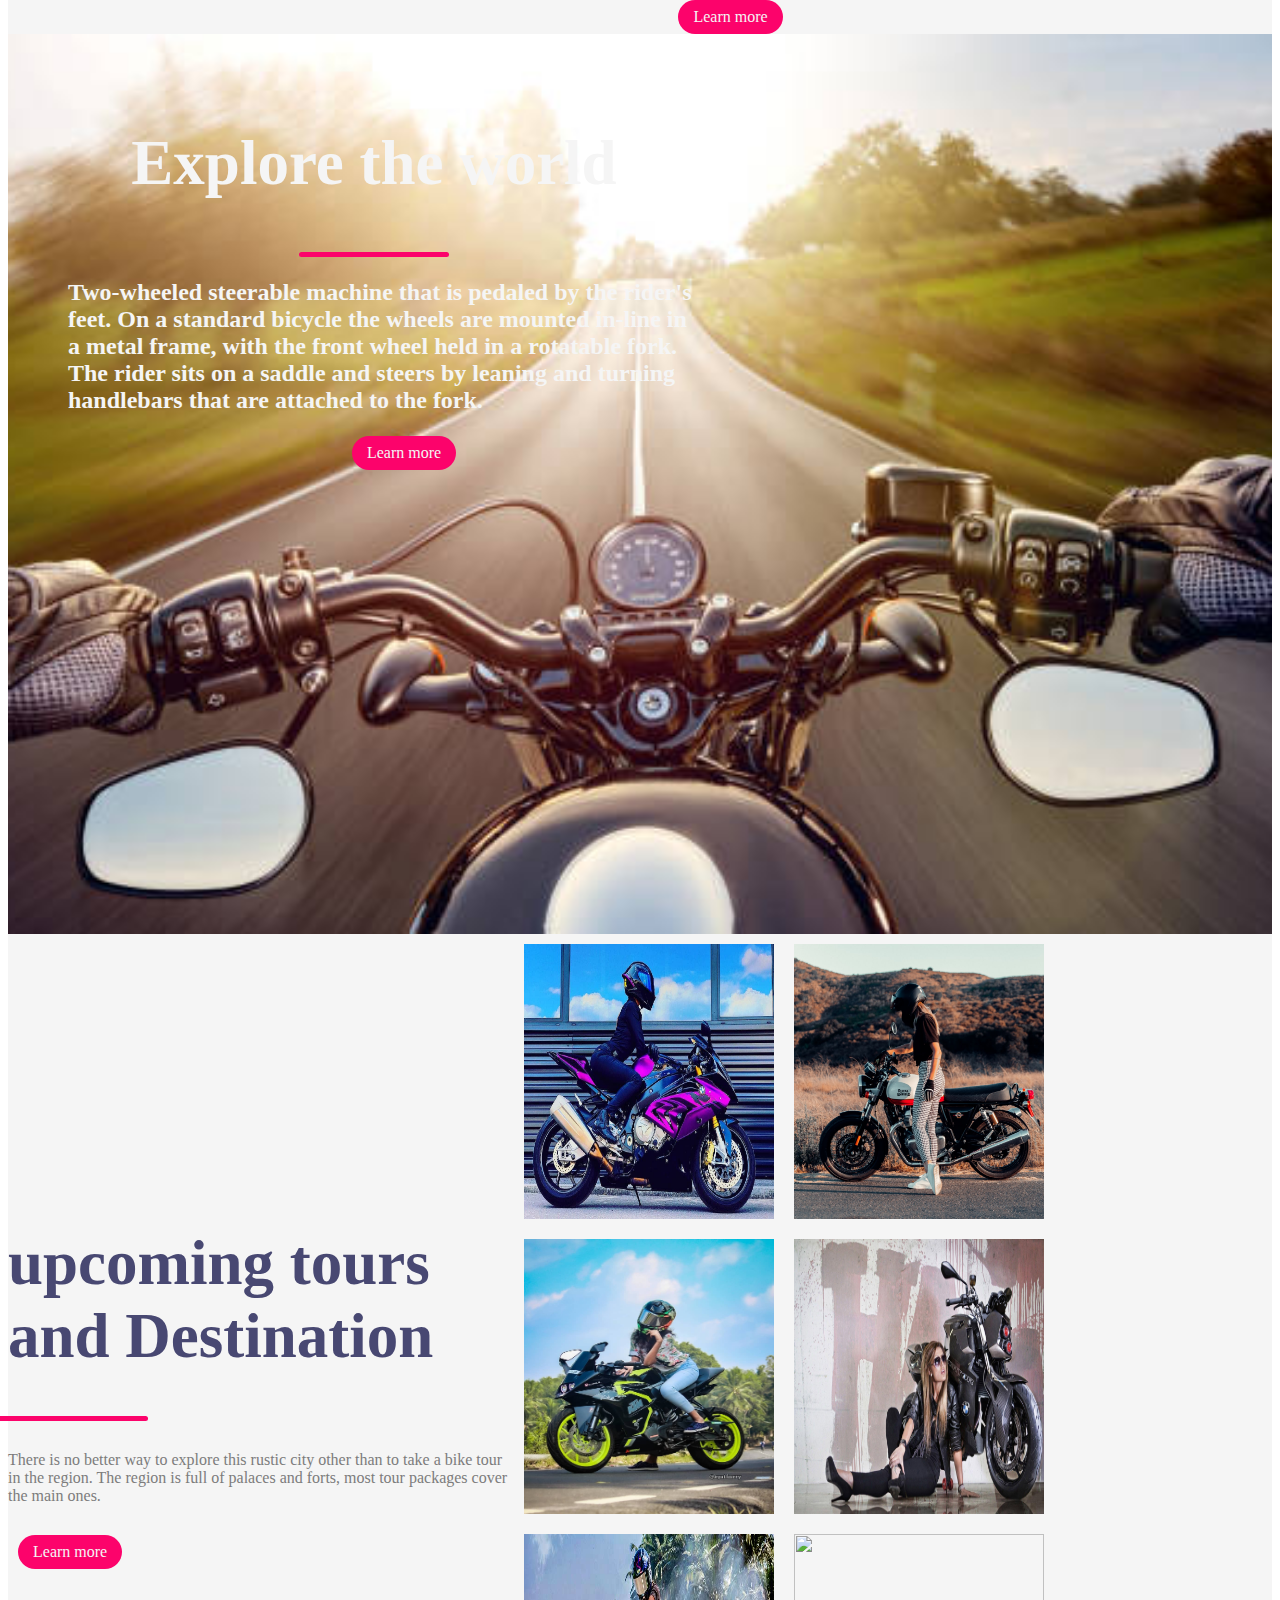
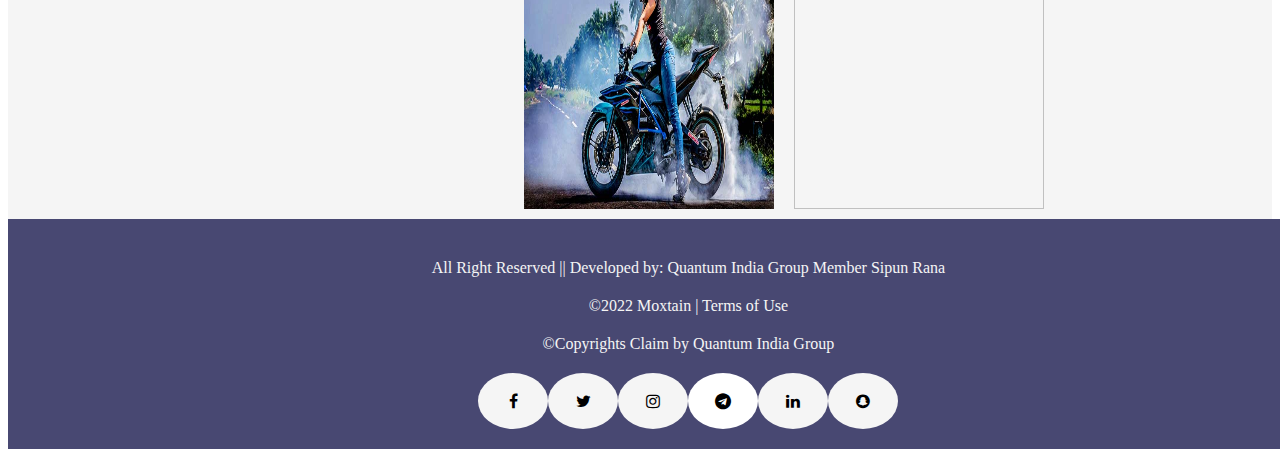
==== commit 95809007: "Update index.html" ====
--- a/index.html
+++ b/index.html
@@ -39,9 +39,9 @@
 	
 	<header>
 		<div class="header-content">
-			<h2 style="color:#F8F8FF">Explore the colourfull world</h2>
+			<h2 style="color:#DC143C">Explore the colourfull world</h2>
 			<div class="line"></div>
-			<h1 style=" margin-bottom: 100px;color:black">A Wonderful Gift</h1>
+			<h1 style=" margin-bottom: 100px;color:#FF1493">A Wonderful Gift</h1>
 			<a href="https://www.betterhealth.vic.gov.au/health/healthyliving/cycling-health-benefits#:~:text=Cycling%20can%20help%20to%20protect,%2C%20park%2C%20school%20or%20work." class="ctn" style=" margin-left: 80px ;">learn more</a>
 		</div>
 	</header>
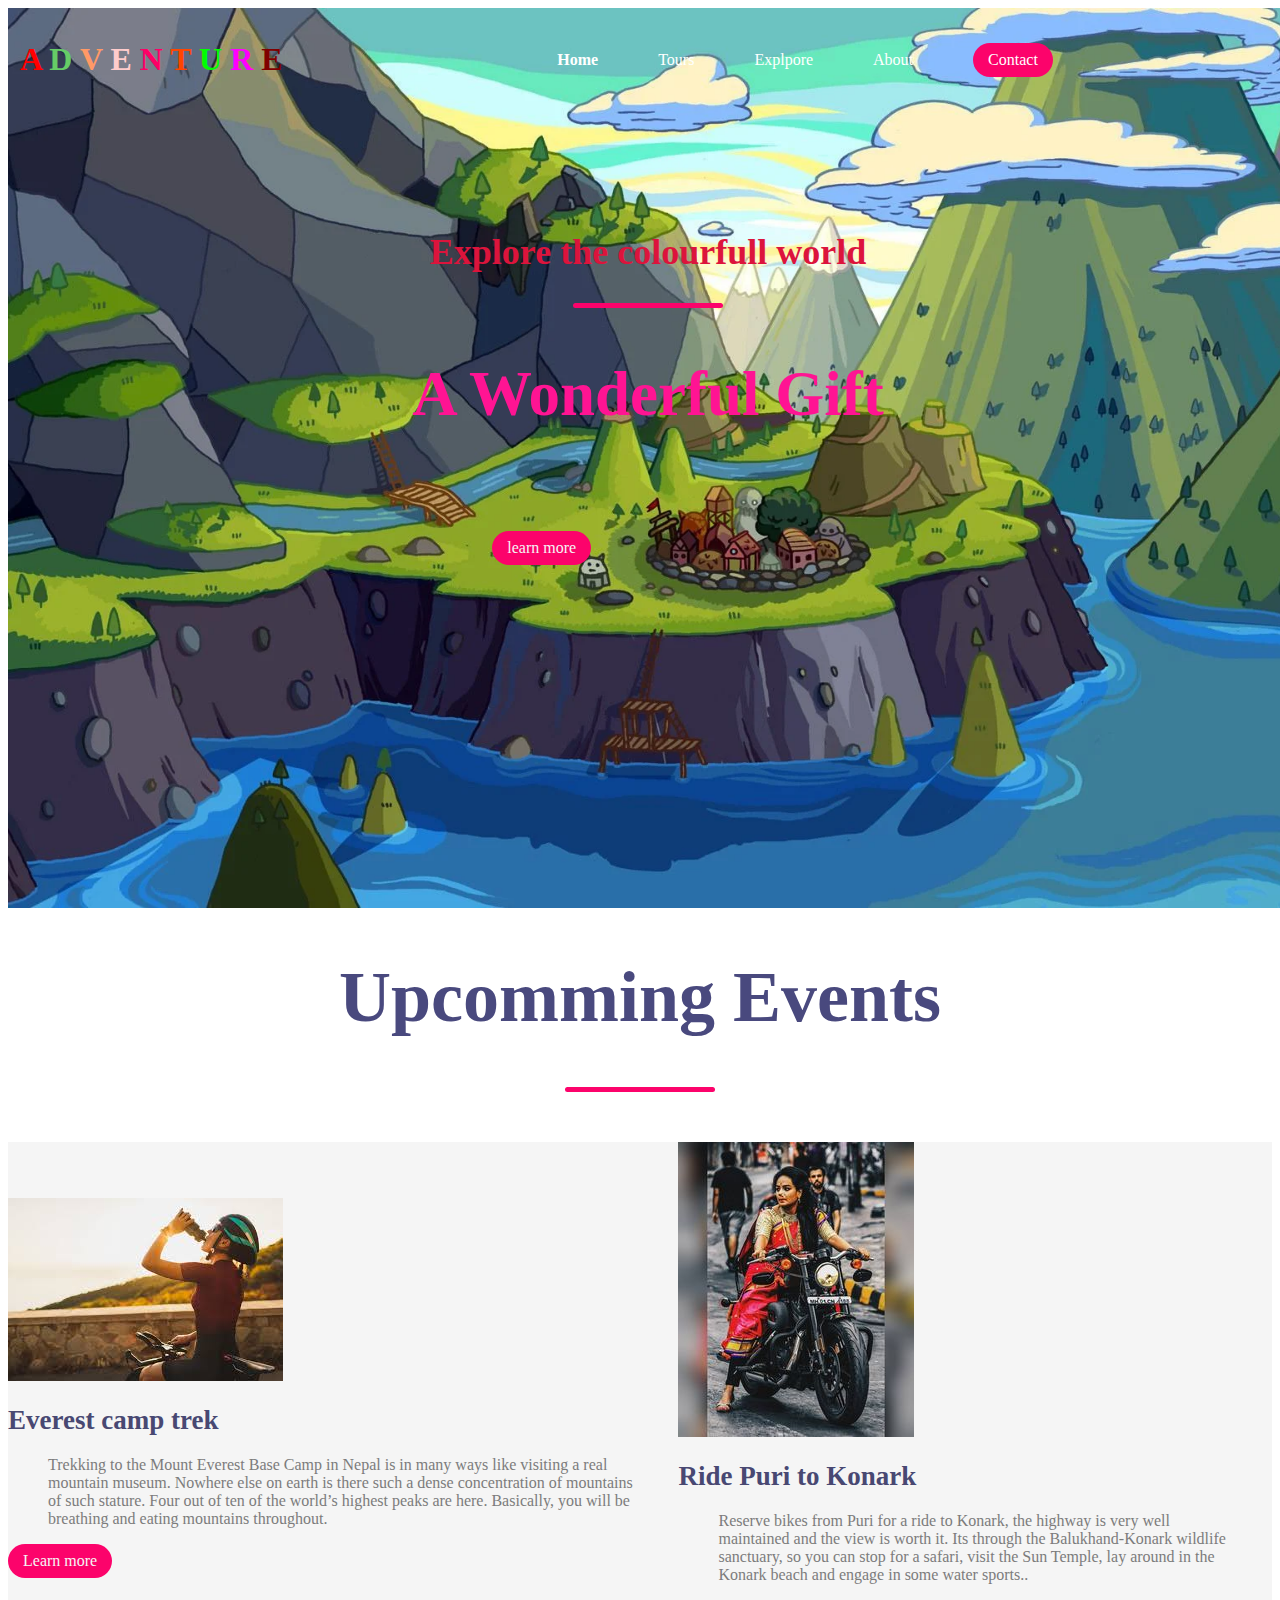
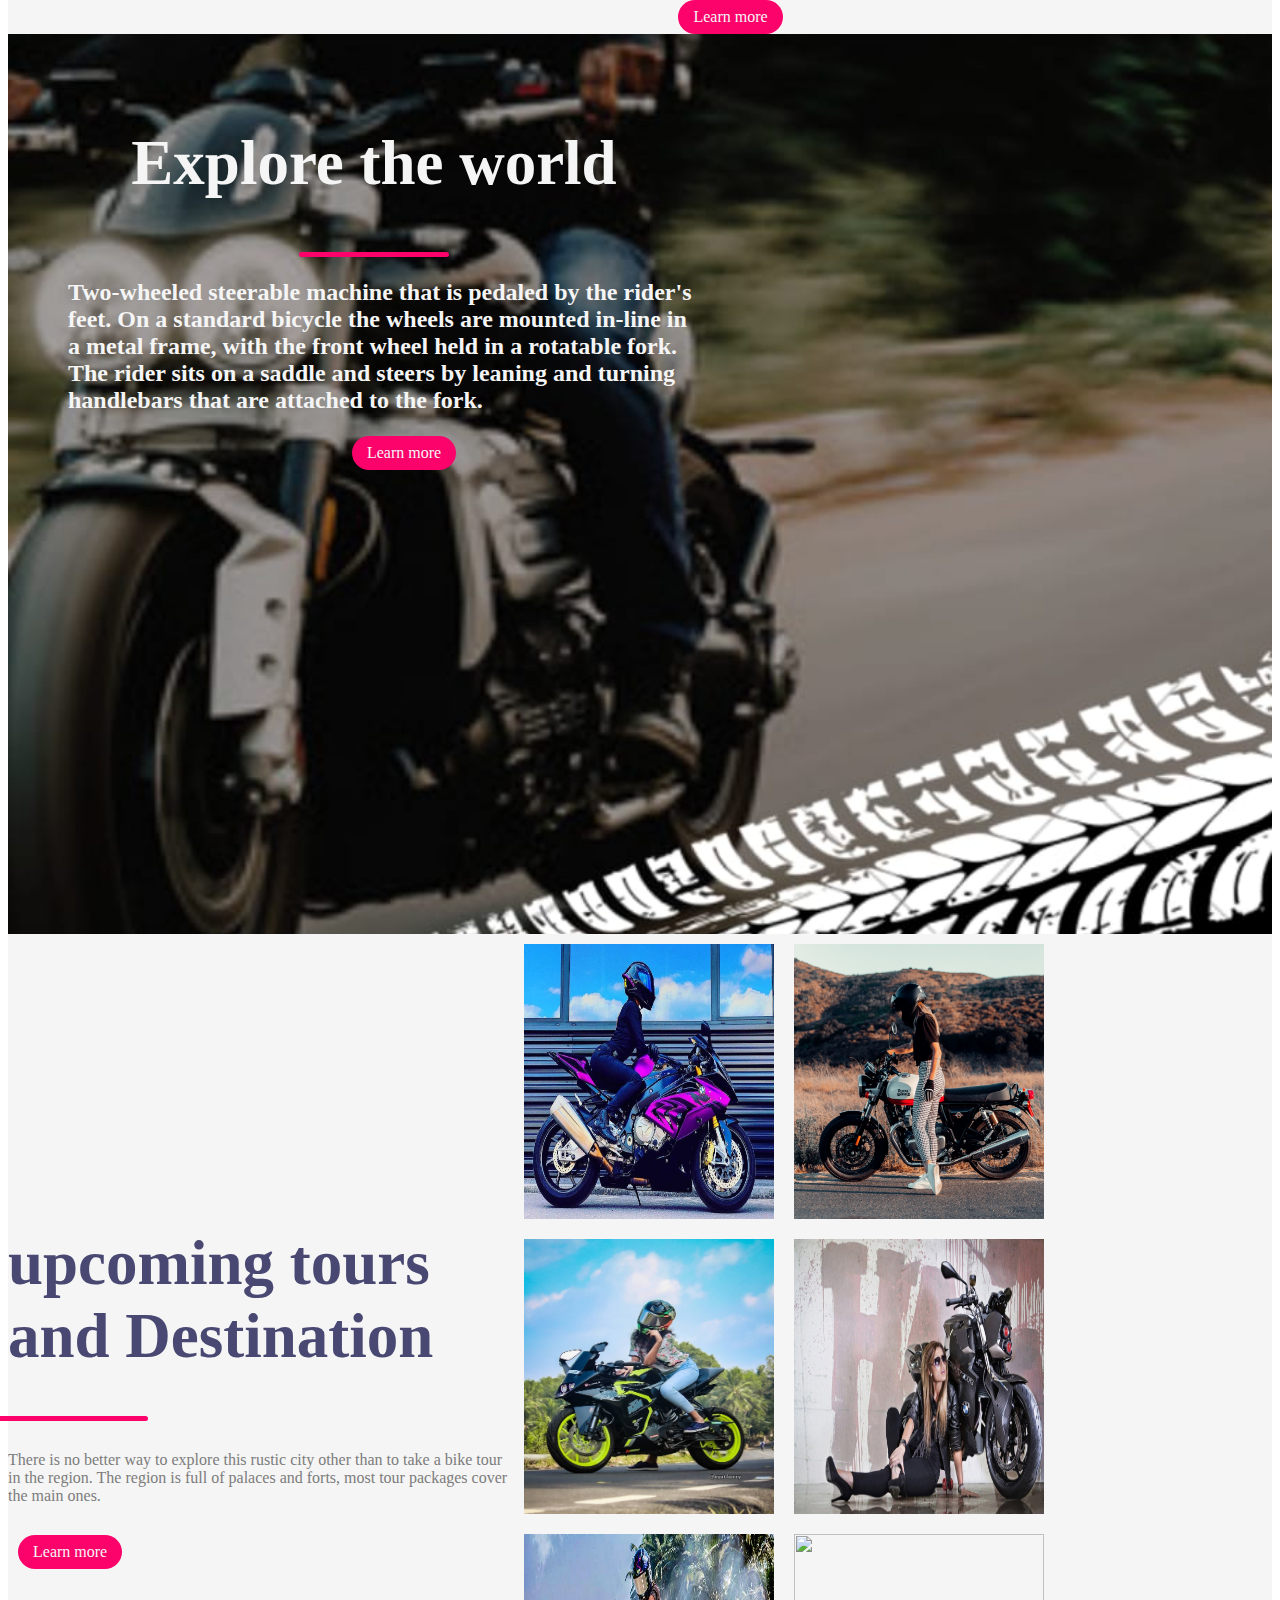
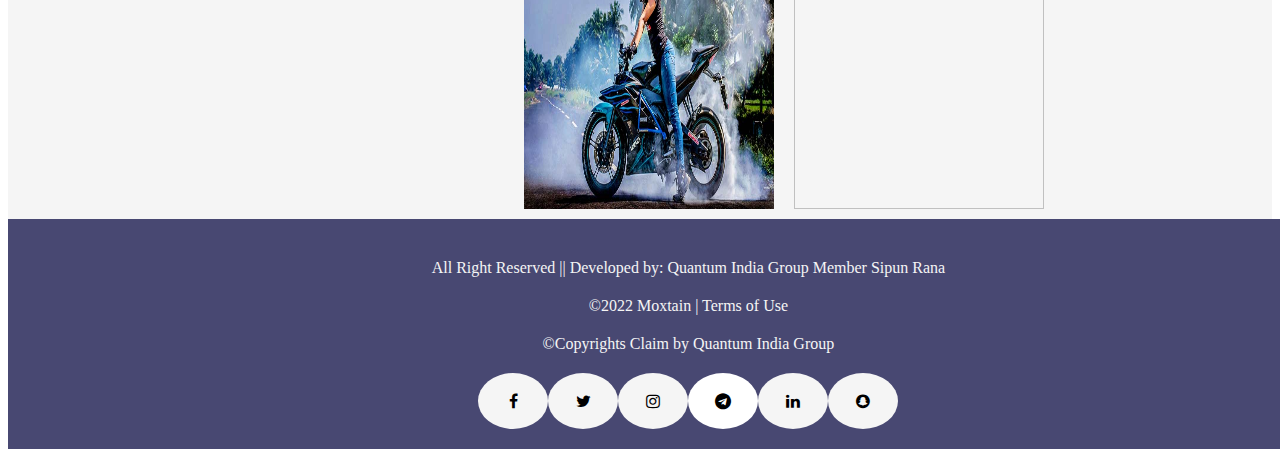
==== commit a758570d: "Update index.html" ====
--- a/index.html
+++ b/index.html
@@ -42,7 +42,7 @@
 			<h2 style="color:#DC143C">Explore the colourfull world</h2>
 			<div class="line"></div>
 			<h1 style=" margin-bottom: 100px;color:#FF1493">A Wonderful Gift</h1>
-			<a href="https://www.betterhealth.vic.gov.au/health/healthyliving/cycling-health-benefits#:~:text=Cycling%20can%20help%20to%20protect,%2C%20park%2C%20school%20or%20work." class="ctn" style=" margin-left: 80px ;">learn more</a>
+			<a href="tours.html" class="ctn" style=" margin-left: 80px ;">learn more</a>
 		</div>
 	</header>
 	<!---event-->
@@ -104,8 +104,8 @@
 		<p>&copy;Copyrights Claim by Quantum India Group</p>
 		<div class="social-apps flex">
 		<a href="https://www.facebook.com" class="fa fa-facebook"></a>
-		<a href="https://twitter.com/SIPUNRANA8?t=PG3cAD7wBOvK9KyFyAc2Jw&s=09" class="fa fa-twitter"></a>
-		<a href="https://www.instagram.com/s_i_p_u_n_10/" class="fa fa-instagram"></a>
+		<a href="https://twitter.com/Ranasipun6277?t=alIhENz8exR0LBx0ANowmg&s=09" class="fa fa-twitter"></a>
+		<a href="https://instagram.com/im_sipun.rana" class="fa fa-instagram"></a>
 		<a href="https://t.me/Sipunrana" class="fa fa-telegram"></a>
 		<a href="https://www.linkedin.com/in/sipun-rana-8a11a0234" class="fa fa-linkedin"></a>
 		<a href="https://t.snapchat.com/KN6qvRUb" class="fa fa-snapchat"></a>
--- a/index.css
+++ b/index.css
@@ -130,7 +130,7 @@
 .explore{
 	width: 100%;
 	height: 100vh;
-	background-image: url(bike.jpg);
+	background-image: url(rider.jpeg);
 	background-position: center;
 	background-size: cover;
 	background-repeat: no-repeat;
